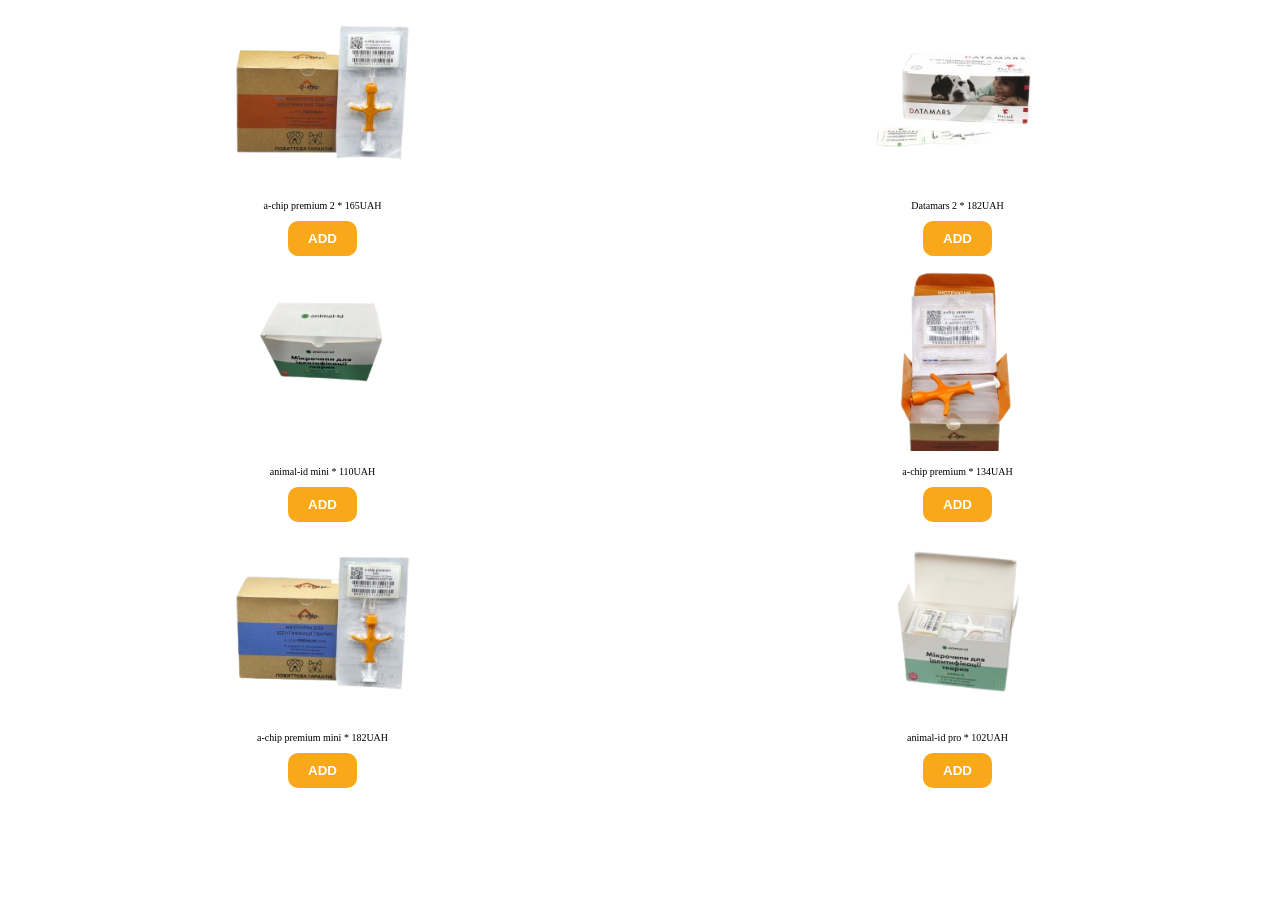
==== index.html @ 5cabbc8f "Returned value to default" ====
<!DOCTYPE html>
<html lang="en">
<head>
    <meta charset="UTF-8">
    <meta name="viewport" content="width=device-width, initial-scale=1.0, user-scalable=no">
    <link rel="stylesheet" href="style.css">
    <title>Chip</title>
</head>
<body>
    <div class="container">
        <div class="basket" id="basket">

            <nav class="basket-menu">
                <ul class="basket-left">
                  <li>Кошик</li>
                </ul>
                <ul class="basket-right">
                    <li id="edit-button"><button onclick="click_edit()">Змінити</button></li>
                </ul>
            </nav>

            <div class="choosed-items">
                <div class="order" id="order1">
                    <div class="order-left">
                        <img src="img/fire-emoji.png">
                        <div class="text">
                            <div class="order-name">
                                <label>a-chip premium 2</label>
                                <label class="order-count" id="order-count1"></label>
                            </div>
                            <div class="small-desc">
                                <label>Hi!</label>
                            </div>
                        </div>
                    </div>
                    <div class="order-right">
                        <label id="value1">165UAH</label>
                    </div>
                </div>
                <div class="order" id="order2">
                    <div class="order-left">
                        <img src="img/fire-emoji.png">
                        <div class="text">
                            <div class="order-name">
                                <label>Datamars 2</label>
                                <label class="order-count" id="order-count2"></label>
                            </div>
                            <div class="small-desc">
                                <label>Hi!</label>
                            </div>
                        </div>
                    </div>
                    <div class="order-right">
                        <label id="value2">182UAH</label>
                    </div>
                </div>
                <div class="order" id="order3">
                    <div class="order-left">
                        <img src="img/fire-emoji.png">
                        <div class="text">
                            <div class="order-name">
                                <label>animal-id mini</label>
                                <label class="order-count" id="order-count3"></label>
                            </div>
                            <div class="small-desc">
                                <label>Hi!</label>
                            </div>
                        </div>
                    </div>
                    <div class="order-right">
                        <label id="value3">110UAH</label>
                    </div>
                </div>
                <div class="order" id="order4">
                    <div class="order-left">
                        <img src="img/fire-emoji.png">
                        <div class="text">
                            <div class="order-name">
                                <label>a-chip premium</label>
                                <label class="order-count" id="order-count4"></label>
                            </div>
                            <div class="small-desc">
                                <label>Hi!</label>
                            </div>
                        </div>
                    </div>
                    <div class="order-right">
                        <label id="value4">134UAH</label>
                    </div>
                </div>
                <div class="order" id="order5">
                    <div class="order-left">
                        <img src="img/fire-emoji.png">
                        <div class="text">
                            <div class="order-name">
                                <label>a-chip premium mini</label>
                                <label class="order-count" id="order-count5"></label>
                            </div>
                            <div class="small-desc">
                                <label>Hi!</label>
                            </div>
                        </div>
                    </div>
                    <div class="order-right">
                        <label id="value5">182UAH</label>
                    </div>
                </div>
                <div class="order" id="order6">
                    <div class="order-left">
                        <img src="img/fire-emoji.png">
                        <div class="text">
                            <div class="order-name">
                                <label>animal-id pro</label>
                                <label class="order-count" id="order-count6"></label>
                            </div>
                            <div class="small-desc">
                                <label>Hi!</label>
                            </div>
                        </div>
                    </div>
                    <div class="order-right">
                        <label id="value6">102UAH</label>
                    </div>
                </div>
            </div>
            <div class="text-input">
                <textarea oninput="auto_grow(this)" placeholder="Коментар" id="commentary"></textarea>
            </div>
        </div>


        <div class="inner" id = "inner">
            <div class="item">
                <div class="absolute">
                    <div class="counter" id="counter1">0</div>
                </div>
<!--                <img src="anim/animate.gif" alt="achip_premium" class="img" id="video1" loading="lazy">-->
                <img src="img/achip_premium2.png" alt="achip_premium2" class="img" onclick="open_descr('img-descr1','prod_descr1')">
                <label>a-chip premium 2 * 165UAH</label>
                <button class="btn" id="btn1" onclick="change(this, 'anim/static', 6000)">Add</button>
                <div class="count" id="count1">
                    <button class="minus" id="minus1">-</button>
                    <button class="plus" id="plus1">+</button>
                </div>
            </div>
            <div class="item">
                <div class="absolute">
                    <div class="counter" id="counter2">0</div>
                </div>
                <img src="img/Datamars2.png" alt="datamars" class="img" onclick="open_descr('img-descr2','prod_descr2')">
                <label>Datamars 2 * 182UAH</label>
                <button class="btn" id="btn2">Add</button>
                <div class="count" id="count2">
                    <button class="minus" id="minus2">-</button>
                    <button class="plus" id="plus2">+</button>
                </div>
            </div>
            <div class="item">
                <div class="absolute">
                    <div class="counter" id="counter3">0</div>
                </div>
                <img src="img/id-mini.png" alt="animal-id_min" class="img" onclick="open_descr('img-descr3','prod_descr3')">
                <label>animal-id mini * 110UAH</label>
                <button class="btn" id="btn3">Add</button>
                <div class="count" id="count3">
                    <button class="minus" id="minus3">-</button>
                    <button class="plus" id="plus3">+</button>
                </div>
            </div>
            <div class="item">
                <div class="absolute">
                    <div class="counter" id="counter4">0</div>
                </div>
                <img src="img/chip_premium.png" alt="premium_cannula" class="img" onclick="open_descr('img-descr4','prod_descr4')">
                <label>a-chip premium * 134UAH</label>
                <button class="btn" id="btn4">Add</button>
                <div class="count" id="count4">
                    <button class="minus" id="minus4">-</button>
                    <button class="plus" id="plus4">+</button>
                </div>
            </div>
            <div class="item">
                <div class="absolute">
                    <div class="counter" id="counter5">0</div>
                </div>
                <img src="img/premium_mini.png" alt="achip_premium_mini" class="img" onclick="open_descr('img-descr5','prod_descr5')">
                <label>a-chip premium mini * 182UAH</label>
                <button class="btn" id="btn5">Add</button>
                <div class="count" id="count5">
                    <button class="minus" id="minus5">-</button>
                    <button class="plus" id="plus5">+</button>
                </div>
            </div>
            <div class="item">
                <div class="absolute">
                    <div class="counter" id="counter6">0</div>
                </div>
                <img src="img/id-pro.png" alt="achip_pro_one" class="img" onclick="open_descr('img-descr6','prod_descr6')">
                <label>animal-id pro * 102UAH</label>
                <button class="btn" id="btn6">Add</button>
                <div class="count" id="count6">
                    <button class="minus" id="minus6">-</button>
                    <button class="plus" id="plus6">+</button>
                </div>
            </div>
        </div>

            <div class="description" id="description">
                <div class="image-changing">
                    <img class="img-descr" id="img-descr1" src="img/descr_img/achip_premium/1.png" alt="image_descr">
                    <img class="img-descr" id="img-descr2" src="img/descr_img/datamars/1.png" alt="image_descr">
                    <img class="img-descr" id="img-descr3" src="img/descr_img/animal-id_mini/1.png" alt="image_descr">
                    <img class="img-descr" id="img-descr4" src="img/descr_img/achip_premium_cannula/1.png" alt="image_descr">
                    <img class="img-descr" id="img-descr5" src="img/descr_img/achip_premium_mini/1.png" alt="image_descr">
                    <img class="img-descr" id="img-descr6" src="img/descr_img/animal-id_pro/1.png" alt="image_descr">
                    <a class="left" id="previous"><img src="img/flaticon/previous_1.png" alt="previous"></a>
                    <a class="right" id="next"><img src="img/flaticon/next_1.png" alt="next"></a>
                </div>
                <div class="prod_descr" id="prod_descr1">
                    <p><strong>Виробник:</strong> a-chip</p>
                    <p><strong>Модель:</strong> a-chip PREMIUM</p>
                    <p><strong>В упаковці:</strong> 10 шт.</p>
                    <p>Мікрочіпи a-chip PREMIUM (точний розмір 2,12 х 12 мм) мають
                        найкраще співвідношення ціна / якість в своїй ніші на ринку України.
                        У даній продуктовій лінійці використовується дуже якісна голка, і транспондер
                        (чіп) німецького виробництва провідної світової компанії "AEG GmbH".</p>
                </div>
                <div class="prod_descr" id="prod_descr2">
                    <p><strong>Виробник:</strong> Datamars</p>
                    <p><strong>Модель:</strong> Мікрочіп Datamars</p>
                    <p><strong>В упаковці:</strong> 10 шт.</p>
                    <p>Мікрочіпи Datamars давно представлені на ринках Європи,
                        Америки, Азії. Ідеально підходять для ідентифікації всіх видів тварин.
                        Транспондер випускається з кодом (981) швейцарського виробника Datamars SA,
                        який повністю відповідає міжнародному стандарту ISO 11784 і сертифікований
                        міжнародною організацією ICAR з 01.11.1995 року (icar.org). Виробник гарантує
                        правильність і неповторність коду. Зчитується сканером стандарту ISO 11785 FDX-B
                        всіх виробників. </p>
                </div>
                <div class="prod_descr" id="prod_descr3">
                    <p><strong>Виробник:</strong> a-chip</p>
                    <p><strong>Модель:</strong> animal-id mini</p>
                    <p><strong>В упаковці:</strong> 10 шт.</p>
                    <p>Мікрочіп animal-id mini (1,4 х 8мм) на даний момент є одним з найпопулярніших продуктів на
                        ринку України у сфері ідентифікації тварин. Чудово підходить для чіпування всіх видів тварин.
                        Розроблений у відповідності з міжнародними стандартами ISO 11784/85. Унікальний 15-значний код,
                        який неможливо переписати, підробити або перепрограмувати. Легко зчитується сканерамистандарту
                        ISO 11784/85 FDX-B всіх виробників..</p>
                </div>
                <div class="prod_descr" id="prod_descr4">
                    <p><strong>Виробник:</strong> a-chip</p>
                    <p><strong>Модель:</strong> a-chip PREMIUM cannula</p>
                    <p><strong>В упаковці:</strong> 10 шт.</p>
                    <p>a-chip PREMIUM cannula відрізняється від a-chip PREMIUM нижчою ціною за рахунок використання
                        в даній продукції багаторазового ін'єктора, замість одноразових (індивідуальних).
                        Також кожна голка закрита маленьким пластиковим штовхачем (див. На фото 1),
                        завдяки чому ін'єктор не торкається самого чіпа і тому його не потрібно стерилізувати.
                        Враховуючи наявність додаткового штовхача в голці, важливою відмінністю даного продукту
                        є відповідно довжина самого поршня (ніжки) ін'єктора, яка тут коротше приблизно на 20 мм.
                        Тому використання даних чіпів дозволено виключно ін'єктором (шприцом), який йде разом з чіпами
                        в упаковці!</p>
                </div>
                <div class="prod_descr" id="prod_descr5">
                    <p><strong>Виробник:</strong> a-chip</p>
                    <p><strong>Модель:</strong> a-chip PREMIUM mini</p>
                    <p><strong>В упаковці:</strong> 10 шт.</p>
                    <p>Мікрочіпи a-chip PREMIUM mini передбачені для ідентифікації тварин дрібних порід.
                        У лінійці PREMIUM використовується дуже якісна голка, і транспондер (чіп) німецького
                        виробництва провідної світової компанії "AEG GmbH". Завдяки цьому: процедура чіпування цими
                        мікрочіпами буде зручною для ветеринара і менш болючою для тварин
                        ми даємо довічну гарантію на чіпи</p>
                </div>
                <div class="prod_descr" id="prod_descr6">
                    <p><strong>Виробник:</strong> a-chip</p>
                    <p><strong>Модель:</strong> animal-id pro з ін'єктором</p>
                    <p><strong>В упаковці:</strong> 10 шт.</p>
                    <p>Мікрочіп animal-id pro (2,12 х 12мм) на даний момент є одним з найпопулярніших продуктів на
                        ринку України у сфері ідентифікації тварин. Чудово підходить для чіпування всіх видів тварин.
                        Розроблений у відповідності з міжнародними стандартами ISO 11784/85. Унікальний 15-значний код,
                        який неможливо переписати, підробити або перепрограмувати. Легко зчитується сканерамистандарту
                        ISO 11784/85 FDX-B всіх виробників.</p>
                </div>
            </div>
    </div>

    <script src="https://telegram.org/js/telegram-web-app.js"></script>
    <script src="app.js"></script>

</body>
</html>
---- style.css ----
body {
    margin: 0;
    padding: 0;
    font-size: 18px;
    color: var(--tg-theme-text-color);
    background: var(--tg-theme-bg-color);
}

.container {
    max-width: 100%;
    padding-left:10px;
}

/*Всі товари*/
#inner {
    /*display: none;*/
    display: grid;
}
.inner {
    
    grid-template-columns: 1fr 1fr;
    grid-template-rows: auto;
}
.img {
    width: 185px;

}
.item {
    text-align: center;
    padding-bottom: 10px;
    padding-right: 10px;
}
.counter {
    position: relative;
    /*display: flex;*/
    display: none;
    justify-content: center;
    align-items: center;
    text-align: center;
    left: 140px;
    width: 40px;
    height: 40px;
    background: rgb(248, 168, 24);
    border-radius: 50px;
    color: #fff;
    text-transform: uppercase;
    font-weight: 700;
}
.btn {
    display: inline-block;
    padding: 10px 20px;
    border: none;
    background: rgb(248, 168, 24);
    border-radius: 10px;
    color: #fff;
    text-transform: uppercase;
    font-weight: 700;
    transition: background .2s linear;
}
.count {
    max-width: 100%;
    display: none;
    justify-content: center;
}
.plus {
    display: inline-block;
    border: none;
    background: rgb(248, 168, 24);
    padding: 10px 15px;
    border-radius: 10px;
    color: #fff;
    text-transform: uppercase;
    font-weight: 700;
}
.minus {
    display: inline-block;
    margin-right: 5px;
    border: none;
    background: rgb(255,0,0);
    padding: 10px 15px;
    border-radius: 10px;
    color: #fff;
    text-transform: uppercase;
    font-weight: 700;
}
.usercard {
    text-align: center;
}
.absolute {
    position: absolute;
}
.item label {
    display: block;
    font-size: 10px;
    font-family: Montserrat, serif;
    padding-top: 10px;
    padding-bottom: 10px;
}
/*Корзинка*/
.basket {
    width: 100%;
    height: 150px;
}
#basket{
    display: none;
}
.basket-menu{
    font-family: Arial;
    height: 35px;
    padding-top: 20px;
    padding-bottom: 20px;
}
.basket-left{
    font-weight: bold;
    padding-left: 50px;
}
.order-count{
    color: rgb(248, 168, 24);
}
.basket-right{
    float: right;
}
#edit-button button {
    background: none;
    border: none;
    font-weight: bold;
    color: #2cab37;
    float: right;
    padding-top: 0;
    padding-right: 20px;
    font-size: 18px;
}
ul {
    display: inline-block;
    list-style-type: none;
    margin: 0;
    padding: 0;
    overflow: hidden;
}
.order {
    display: none;
    height: 50px;
    font-family: Lucida Sans, serif;
    font-size: 14px;
    font-weight: bold;
    padding-bottom: 20px;
}
.order img{
    width: 50px;
    padding-right: 10px;
}
.order label{
    padding-top: 10px;
}
.order-left {
    padding-left: 15px;
    display: flex;
   float: left;
}
.order-right{
    padding-top: 10px;
    padding-right: 10px;
    float: right;
}
.text {
    padding-top: 10px;
}
.small-desc{
    font-weight: lighter;
}
.text-input {
    border-top: solid;
    border-bottom: solid;

}

.basket textarea{
    padding-top: 10px;
    position: relative;
    left: 5%;
    width: 90%;
    min-height: 30px;
    font-size: 18px;
    overflow: hidden;
    border: none;
    background-color: transparent;
    resize: none;
    outline: none;
    color: var(--tg-theme-text-color);
}

#description{
    display: none;
    /*display: grid;*/
    /*align-items: center;*/
    justify-content: center;
}

.image-changing {
    display: grid;
    align-items: center;
    justify-content: center;
}

.image-changing a {
    position: absolute;
    /*height: 20px;*/
    /*border: none;*/
}

#description img {
    margin-top: 30px;
    width: 250px;
}

#next{
    left: 80%;

}

#previous{
    left:10%;
}

#next > img, #previous > img{
    width: 40px;
}

#description p{
    margin: 0;
}

.prod_descr {
    display: none;
    margin-top: 20px;
}

.prod_descr p{
    margin-top: 10px;
}

.img-descr{
    display: none;
}
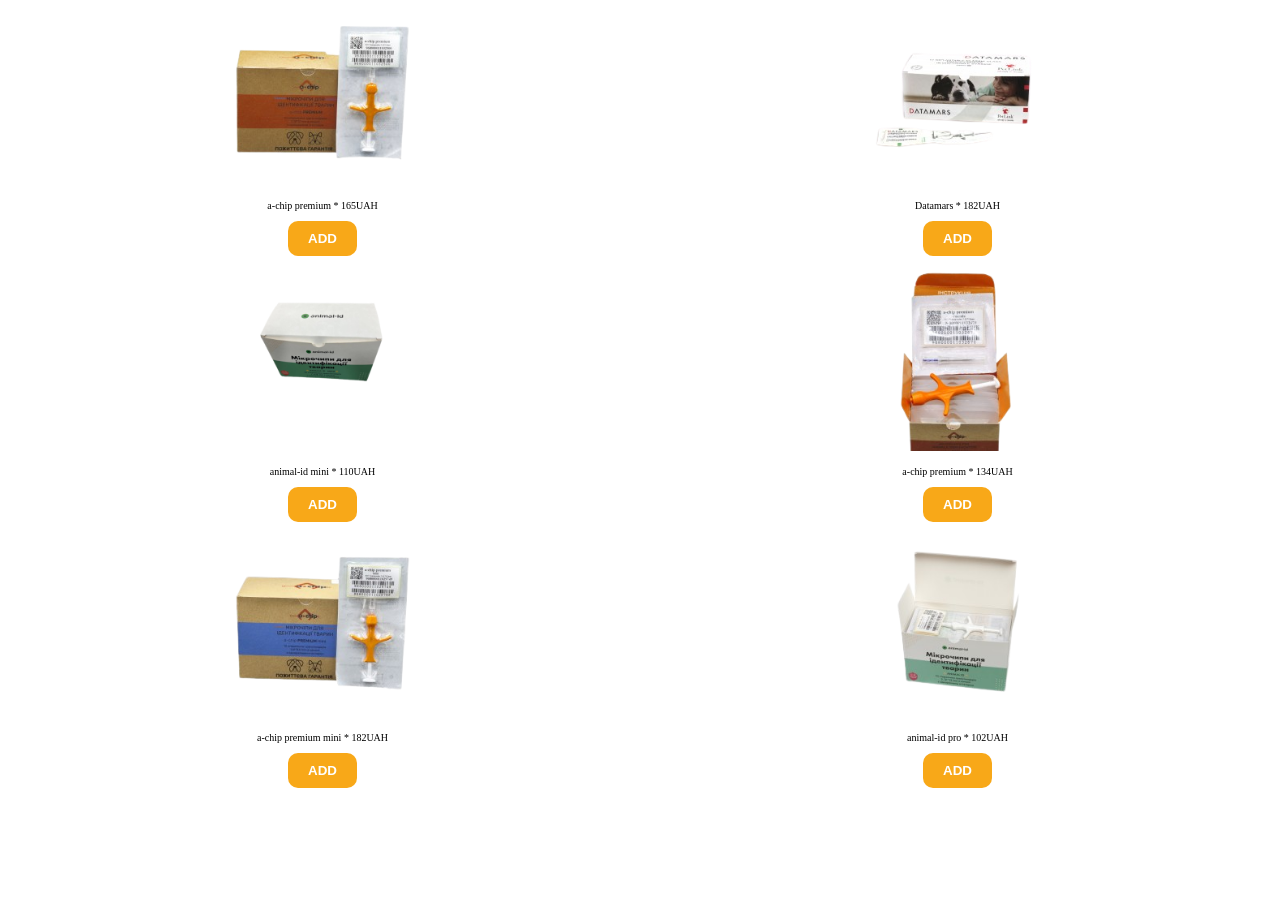
==== commit 9b8656ee: "Removed some unneded information" ====
--- a/index.html
+++ b/index.html
@@ -22,14 +22,14 @@
             <div class="choosed-items">
                 <div class="order" id="order1">
                     <div class="order-left">
-                        <img src="img/fire-emoji.png">
-                        <div class="text">
-                            <div class="order-name">
-                                <label>a-chip premium 2</label>
+<!--                        <img src="img/fire-emoji.png">-->
+                        <div class="text">
+                            <div class="order-name">
+                                <label>a-chip premium</label>
                                 <label class="order-count" id="order-count1"></label>
                             </div>
                             <div class="small-desc">
-                                <label>Hi!</label>
+<!--                                <label>Hi!</label>-->
                             </div>
                         </div>
                     </div>
@@ -39,14 +39,14 @@
                 </div>
                 <div class="order" id="order2">
                     <div class="order-left">
-                        <img src="img/fire-emoji.png">
-                        <div class="text">
-                            <div class="order-name">
-                                <label>Datamars 2</label>
+<!--                        <img src="img/fire-emoji.png">-->
+                        <div class="text">
+                            <div class="order-name">
+                                <label>Datamars</label>
                                 <label class="order-count" id="order-count2"></label>
                             </div>
                             <div class="small-desc">
-                                <label>Hi!</label>
+<!--                                <label>Hi!</label>-->
                             </div>
                         </div>
                     </div>
@@ -56,14 +56,14 @@
                 </div>
                 <div class="order" id="order3">
                     <div class="order-left">
-                        <img src="img/fire-emoji.png">
+<!--                        <img src="img/fire-emoji.png">-->
                         <div class="text">
                             <div class="order-name">
                                 <label>animal-id mini</label>
                                 <label class="order-count" id="order-count3"></label>
                             </div>
                             <div class="small-desc">
-                                <label>Hi!</label>
+<!--                                <label>Hi!</label>-->
                             </div>
                         </div>
                     </div>
@@ -73,14 +73,14 @@
                 </div>
                 <div class="order" id="order4">
                     <div class="order-left">
-                        <img src="img/fire-emoji.png">
+<!--                        <img src="img/fire-emoji.png">-->
                         <div class="text">
                             <div class="order-name">
                                 <label>a-chip premium</label>
                                 <label class="order-count" id="order-count4"></label>
                             </div>
                             <div class="small-desc">
-                                <label>Hi!</label>
+<!--                                <label>Hi!</label>-->
                             </div>
                         </div>
                     </div>
@@ -90,14 +90,14 @@
                 </div>
                 <div class="order" id="order5">
                     <div class="order-left">
-                        <img src="img/fire-emoji.png">
+<!--                        <img src="img/fire-emoji.png">-->
                         <div class="text">
                             <div class="order-name">
                                 <label>a-chip premium mini</label>
                                 <label class="order-count" id="order-count5"></label>
                             </div>
                             <div class="small-desc">
-                                <label>Hi!</label>
+<!--                                <label>Hi!</label>-->
                             </div>
                         </div>
                     </div>
@@ -107,14 +107,14 @@
                 </div>
                 <div class="order" id="order6">
                     <div class="order-left">
-                        <img src="img/fire-emoji.png">
+<!--                        <img src="img/fire-emoji.png">-->
                         <div class="text">
                             <div class="order-name">
                                 <label>animal-id pro</label>
                                 <label class="order-count" id="order-count6"></label>
                             </div>
                             <div class="small-desc">
-                                <label>Hi!</label>
+<!--                                <label>Hi!</label>-->
                             </div>
                         </div>
                     </div>
@@ -128,15 +128,14 @@
             </div>
         </div>
 
-
         <div class="inner" id = "inner">
             <div class="item">
                 <div class="absolute">
                     <div class="counter" id="counter1">0</div>
                 </div>
 <!--                <img src="anim/animate.gif" alt="achip_premium" class="img" id="video1" loading="lazy">-->
-                <img src="img/achip_premium2.png" alt="achip_premium2" class="img" onclick="open_descr('img-descr1','prod_descr1')">
-                <label>a-chip premium 2 * 165UAH</label>
+                <img src="img/achip_premium2.png" alt="achip_premium" class="img" onclick="open_descr('img-descr1','prod_descr1')">
+                <label>a-chip premium * 165UAH</label>
                 <button class="btn" id="btn1" onclick="change(this, 'anim/static', 6000)">Add</button>
                 <div class="count" id="count1">
                     <button class="minus" id="minus1">-</button>
@@ -148,7 +147,7 @@
                     <div class="counter" id="counter2">0</div>
                 </div>
                 <img src="img/Datamars2.png" alt="datamars" class="img" onclick="open_descr('img-descr2','prod_descr2')">
-                <label>Datamars 2 * 182UAH</label>
+                <label>Datamars * 182UAH</label>
                 <button class="btn" id="btn2">Add</button>
                 <div class="count" id="count2">
                     <button class="minus" id="minus2">-</button>
@@ -205,7 +204,7 @@
             </div>
         </div>
 
-            <div class="description" id="description">
+        <div class="description" id="description">
                 <div class="image-changing">
                     <img class="img-descr" id="img-descr1" src="img/descr_img/achip_premium/1.png" alt="image_descr">
                     <img class="img-descr" id="img-descr2" src="img/descr_img/datamars/1.png" alt="image_descr">
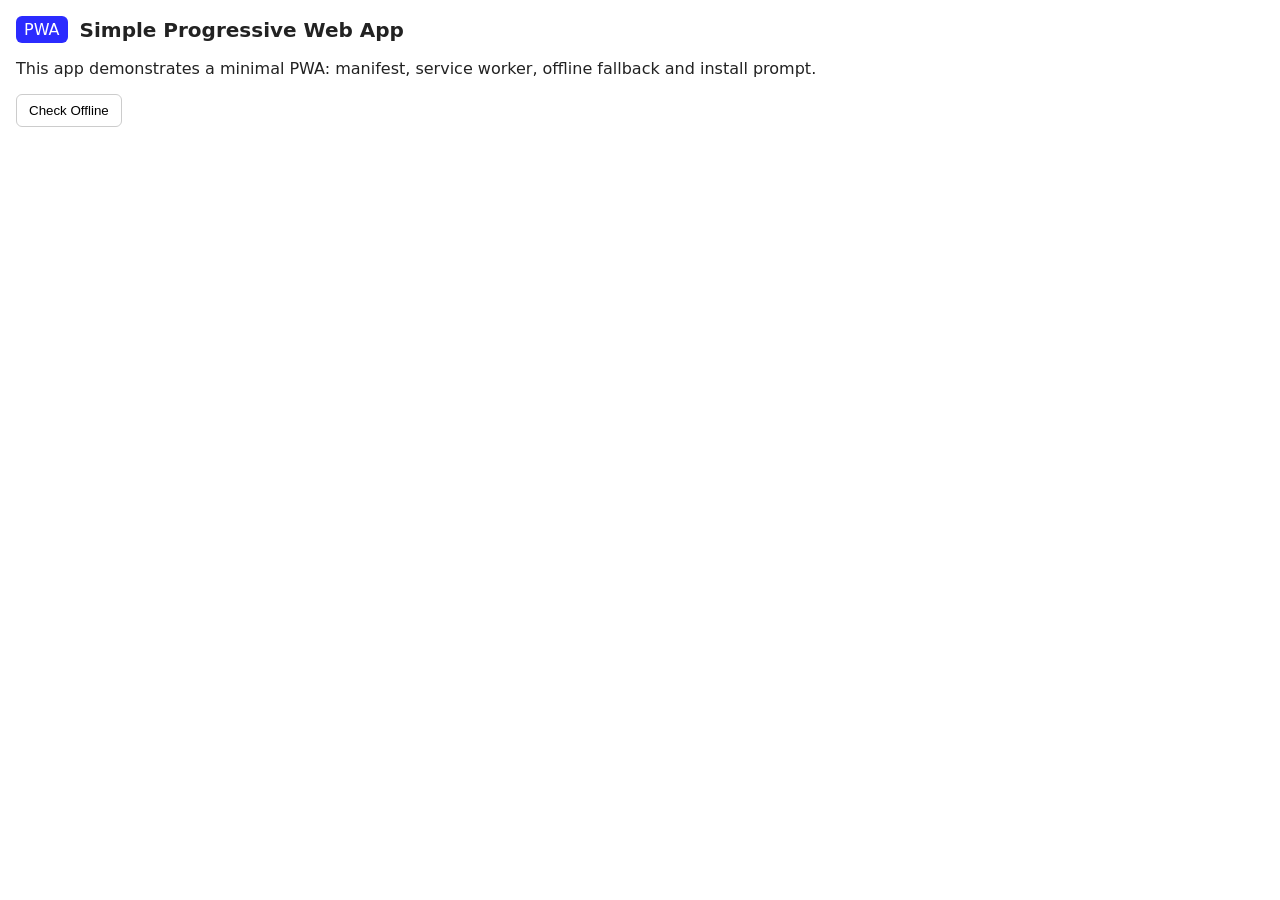
==== commit 15730e1f: "first commit" ====
--- a/index.html
+++ b/index.html
@@ -1,289 +1,70 @@
-<!DOCTYPE html>
+<!-- File: index.html -->
+<!doctype html>
 <html lang="en">
 <head>
-    <meta charset="UTF-8">
-    <meta name="viewport" content="width=device-width, initial-scale=1.0, user-scalable=no">
-    <link rel="stylesheet" href="style.css">
-    <title>Chip</title>
+    <meta charset="utf-8" />
+    <meta name="viewport" content="width=device-width,initial-scale=1" />
+    <title>Simple PWA</title>
+    <meta name="theme-color" content="#2b2bff" />
+    <link rel="manifest" href="/manifest.json" />
+    <style>
+        :root { --accent:#2b2bff; font-family: system-ui,Segoe UI,Roboto,Helvetica,Arial; }
+        body{ margin:0; padding:1rem; color:#222; }
+        header{ display:flex; align-items:center; gap:.75rem; }
+        .badge{ background:var(--accent); color:#fff; padding:.25rem .5rem; border-radius:.375rem; }
+        #offline { display:none; background:#ffdede; padding:.5rem; margin-top:1rem; border-radius:.375rem; }
+        button{ padding:.5rem .75rem; border:1px solid #ccc; border-radius:.375rem; background:#fff; cursor:pointer; }
+    </style>
 </head>
 <body>
-    <div class="container">
-        <div class="basket" id="basket">
+    <header>
+        <div class="badge">PWA</div>
+        <h1 style="margin:0;font-size:1.25rem;">Simple Progressive Web App</h1>
+    </header>
 
-            <nav class="basket-menu">
-                <ul class="basket-left">
-                  <li>Кошик</li>
-                </ul>
-                <ul class="basket-right">
-                    <li id="edit-button"><button onclick="click_edit()">Змінити</button></li>
-                </ul>
-            </nav>
+    <p>This app demonstrates a minimal PWA: manifest, service worker, offline fallback and install prompt.</p>
 
-            <div class="choosed-items">
-                <div class="order" id="order1">
-                    <div class="order-left">
-<!--                        <img src="img/fire-emoji.png">-->
-                        <div class="text">
-                            <div class="order-name">
-                                <label>a-chip premium</label>
-                                <label class="order-count" id="order-count1"></label>
-                            </div>
-                            <div class="small-desc">
-<!--                                <label>Hi!</label>-->
-                            </div>
-                        </div>
-                    </div>
-                    <div class="order-right">
-                        <label id="value1">165UAH</label>
-                    </div>
-                </div>
-                <div class="order" id="order2">
-                    <div class="order-left">
-<!--                        <img src="img/fire-emoji.png">-->
-                        <div class="text">
-                            <div class="order-name">
-                                <label>Datamars</label>
-                                <label class="order-count" id="order-count2"></label>
-                            </div>
-                            <div class="small-desc">
-<!--                                <label>Hi!</label>-->
-                            </div>
-                        </div>
-                    </div>
-                    <div class="order-right">
-                        <label id="value2">182UAH</label>
-                    </div>
-                </div>
-                <div class="order" id="order3">
-                    <div class="order-left">
-<!--                        <img src="img/fire-emoji.png">-->
-                        <div class="text">
-                            <div class="order-name">
-                                <label>animal-id mini</label>
-                                <label class="order-count" id="order-count3"></label>
-                            </div>
-                            <div class="small-desc">
-<!--                                <label>Hi!</label>-->
-                            </div>
-                        </div>
-                    </div>
-                    <div class="order-right">
-                        <label id="value3">110UAH</label>
-                    </div>
-                </div>
-                <div class="order" id="order4">
-                    <div class="order-left">
-<!--                        <img src="img/fire-emoji.png">-->
-                        <div class="text">
-                            <div class="order-name">
-                                <label>a-chip premium</label>
-                                <label class="order-count" id="order-count4"></label>
-                            </div>
-                            <div class="small-desc">
-<!--                                <label>Hi!</label>-->
-                            </div>
-                        </div>
-                    </div>
-                    <div class="order-right">
-                        <label id="value4">134UAH</label>
-                    </div>
-                </div>
-                <div class="order" id="order5">
-                    <div class="order-left">
-<!--                        <img src="img/fire-emoji.png">-->
-                        <div class="text">
-                            <div class="order-name">
-                                <label>a-chip premium mini</label>
-                                <label class="order-count" id="order-count5"></label>
-                            </div>
-                            <div class="small-desc">
-<!--                                <label>Hi!</label>-->
-                            </div>
-                        </div>
-                    </div>
-                    <div class="order-right">
-                        <label id="value5">182UAH</label>
-                    </div>
-                </div>
-                <div class="order" id="order6">
-                    <div class="order-left">
-<!--                        <img src="img/fire-emoji.png">-->
-                        <div class="text">
-                            <div class="order-name">
-                                <label>animal-id pro</label>
-                                <label class="order-count" id="order-count6"></label>
-                            </div>
-                            <div class="small-desc">
-<!--                                <label>Hi!</label>-->
-                            </div>
-                        </div>
-                    </div>
-                    <div class="order-right">
-                        <label id="value6">102UAH</label>
-                    </div>
-                </div>
-            </div>
-            <div class="text-input">
-                <textarea oninput="auto_grow(this)" placeholder="Коментар" id="commentary"></textarea>
-            </div>
-        </div>
-
-        <div class="inner" id = "inner">
-            <div class="item">
-                <div class="absolute">
-                    <div class="counter" id="counter1">0</div>
-                </div>
-<!--                <img src="anim/animate.gif" alt="achip_premium" class="img" id="video1" loading="lazy">-->
-                <img src="img/achip_premium2.png" alt="achip_premium" class="img" onclick="open_descr('img-descr1','prod_descr1')">
-                <label>a-chip premium * 165UAH</label>
-                <button class="btn" id="btn1" onclick="change(this, 'anim/static', 6000)">Add</button>
-                <div class="count" id="count1">
-                    <button class="minus" id="minus1">-</button>
-                    <button class="plus" id="plus1">+</button>
-                </div>
-            </div>
-            <div class="item">
-                <div class="absolute">
-                    <div class="counter" id="counter2">0</div>
-                </div>
-                <img src="img/Datamars2.png" alt="datamars" class="img" onclick="open_descr('img-descr2','prod_descr2')">
-                <label>Datamars * 182UAH</label>
-                <button class="btn" id="btn2">Add</button>
-                <div class="count" id="count2">
-                    <button class="minus" id="minus2">-</button>
-                    <button class="plus" id="plus2">+</button>
-                </div>
-            </div>
-            <div class="item">
-                <div class="absolute">
-                    <div class="counter" id="counter3">0</div>
-                </div>
-                <img src="img/id-mini.png" alt="animal-id_min" class="img" onclick="open_descr('img-descr3','prod_descr3')">
-                <label>animal-id mini * 110UAH</label>
-                <button class="btn" id="btn3">Add</button>
-                <div class="count" id="count3">
-                    <button class="minus" id="minus3">-</button>
-                    <button class="plus" id="plus3">+</button>
-                </div>
-            </div>
-            <div class="item">
-                <div class="absolute">
-                    <div class="counter" id="counter4">0</div>
-                </div>
-                <img src="img/chip_premium.png" alt="premium_cannula" class="img" onclick="open_descr('img-descr4','prod_descr4')">
-                <label>a-chip premium * 134UAH</label>
-                <button class="btn" id="btn4">Add</button>
-                <div class="count" id="count4">
-                    <button class="minus" id="minus4">-</button>
-                    <button class="plus" id="plus4">+</button>
-                </div>
-            </div>
-            <div class="item">
-                <div class="absolute">
-                    <div class="counter" id="counter5">0</div>
-                </div>
-                <img src="img/premium_mini.png" alt="achip_premium_mini" class="img" onclick="open_descr('img-descr5','prod_descr5')">
-                <label>a-chip premium mini * 182UAH</label>
-                <button class="btn" id="btn5">Add</button>
-                <div class="count" id="count5">
-                    <button class="minus" id="minus5">-</button>
-                    <button class="plus" id="plus5">+</button>
-                </div>
-            </div>
-            <div class="item">
-                <div class="absolute">
-                    <div class="counter" id="counter6">0</div>
-                </div>
-                <img src="img/id-pro.png" alt="achip_pro_one" class="img" onclick="open_descr('img-descr6','prod_descr6')">
-                <label>animal-id pro * 102UAH</label>
-                <button class="btn" id="btn6">Add</button>
-                <div class="count" id="count6">
-                    <button class="minus" id="minus6">-</button>
-                    <button class="plus" id="plus6">+</button>
-                </div>
-            </div>
-        </div>
-
-        <div class="description" id="description">
-                <div class="image-changing">
-                    <img class="img-descr" id="img-descr1" src="img/descr_img/achip_premium/1.png" alt="image_descr">
-                    <img class="img-descr" id="img-descr2" src="img/descr_img/datamars/1.png" alt="image_descr">
-                    <img class="img-descr" id="img-descr3" src="img/descr_img/animal-id_mini/1.png" alt="image_descr">
-                    <img class="img-descr" id="img-descr4" src="img/descr_img/achip_premium_cannula/1.png" alt="image_descr">
-                    <img class="img-descr" id="img-descr5" src="img/descr_img/achip_premium_mini/1.png" alt="image_descr">
-                    <img class="img-descr" id="img-descr6" src="img/descr_img/animal-id_pro/1.png" alt="image_descr">
-                    <a class="left" id="previous"><img src="img/flaticon/previous_1.png" alt="previous"></a>
-                    <a class="right" id="next"><img src="img/flaticon/next_1.png" alt="next"></a>
-                </div>
-                <div class="prod_descr" id="prod_descr1">
-                    <p><strong>Виробник:</strong> a-chip</p>
-                    <p><strong>Модель:</strong> a-chip PREMIUM</p>
-                    <p><strong>В упаковці:</strong> 10 шт.</p>
-                    <p>Мікрочіпи a-chip PREMIUM (точний розмір 2,12 х 12 мм) мають
-                        найкраще співвідношення ціна / якість в своїй ніші на ринку України.
-                        У даній продуктовій лінійці використовується дуже якісна голка, і транспондер
-                        (чіп) німецького виробництва провідної світової компанії "AEG GmbH".</p>
-                </div>
-                <div class="prod_descr" id="prod_descr2">
-                    <p><strong>Виробник:</strong> Datamars</p>
-                    <p><strong>Модель:</strong> Мікрочіп Datamars</p>
-                    <p><strong>В упаковці:</strong> 10 шт.</p>
-                    <p>Мікрочіпи Datamars давно представлені на ринках Європи,
-                        Америки, Азії. Ідеально підходять для ідентифікації всіх видів тварин.
-                        Транспондер випускається з кодом (981) швейцарського виробника Datamars SA,
-                        який повністю відповідає міжнародному стандарту ISO 11784 і сертифікований
-                        міжнародною організацією ICAR з 01.11.1995 року (icar.org). Виробник гарантує
-                        правильність і неповторність коду. Зчитується сканером стандарту ISO 11785 FDX-B
-                        всіх виробників. </p>
-                </div>
-                <div class="prod_descr" id="prod_descr3">
-                    <p><strong>Виробник:</strong> a-chip</p>
-                    <p><strong>Модель:</strong> animal-id mini</p>
-                    <p><strong>В упаковці:</strong> 10 шт.</p>
-                    <p>Мікрочіп animal-id mini (1,4 х 8мм) на даний момент є одним з найпопулярніших продуктів на
-                        ринку України у сфері ідентифікації тварин. Чудово підходить для чіпування всіх видів тварин.
-                        Розроблений у відповідності з міжнародними стандартами ISO 11784/85. Унікальний 15-значний код,
-                        який неможливо переписати, підробити або перепрограмувати. Легко зчитується сканерамистандарту
-                        ISO 11784/85 FDX-B всіх виробників..</p>
-                </div>
-                <div class="prod_descr" id="prod_descr4">
-                    <p><strong>Виробник:</strong> a-chip</p>
-                    <p><strong>Модель:</strong> a-chip PREMIUM cannula</p>
-                    <p><strong>В упаковці:</strong> 10 шт.</p>
-                    <p>a-chip PREMIUM cannula відрізняється від a-chip PREMIUM нижчою ціною за рахунок використання
-                        в даній продукції багаторазового ін'єктора, замість одноразових (індивідуальних).
-                        Також кожна голка закрита маленьким пластиковим штовхачем (див. На фото 1),
-                        завдяки чому ін'єктор не торкається самого чіпа і тому його не потрібно стерилізувати.
-                        Враховуючи наявність додаткового штовхача в голці, важливою відмінністю даного продукту
-                        є відповідно довжина самого поршня (ніжки) ін'єктора, яка тут коротше приблизно на 20 мм.
-                        Тому використання даних чіпів дозволено виключно ін'єктором (шприцом), який йде разом з чіпами
-                        в упаковці!</p>
-                </div>
-                <div class="prod_descr" id="prod_descr5">
-                    <p><strong>Виробник:</strong> a-chip</p>
-                    <p><strong>Модель:</strong> a-chip PREMIUM mini</p>
-                    <p><strong>В упаковці:</strong> 10 шт.</p>
-                    <p>Мікрочіпи a-chip PREMIUM mini передбачені для ідентифікації тварин дрібних порід.
-                        У лінійці PREMIUM використовується дуже якісна голка, і транспондер (чіп) німецького
-                        виробництва провідної світової компанії "AEG GmbH". Завдяки цьому: процедура чіпування цими
-                        мікрочіпами буде зручною для ветеринара і менш болючою для тварин
-                        ми даємо довічну гарантію на чіпи</p>
-                </div>
-                <div class="prod_descr" id="prod_descr6">
-                    <p><strong>Виробник:</strong> a-chip</p>
-                    <p><strong>Модель:</strong> animal-id pro з ін'єктором</p>
-                    <p><strong>В упаковці:</strong> 10 шт.</p>
-                    <p>Мікрочіп animal-id pro (2,12 х 12мм) на даний момент є одним з найпопулярніших продуктів на
-                        ринку України у сфері ідентифікації тварин. Чудово підходить для чіпування всіх видів тварин.
-                        Розроблений у відповідності з міжнародними стандартами ISO 11784/85. Унікальний 15-значний код,
-                        який неможливо переписати, підробити або перепрограмувати. Легко зчитується сканерамистандарту
-                        ISO 11784/85 FDX-B всіх виробників.</p>
-                </div>
-            </div>
+    <div>
+        <button id="installBtn" style="display:none">Install App</button>
+        <button id="checkOffline">Check Offline</button>
     </div>
 
-    <script src="https://telegram.org/js/telegram-web-app.js"></script>
-    <script src="app.js"></script>
+    <div id="offline">You are offline — showing cached content.</div>
 
+    <script>
+        // Register service worker
+        if ('serviceWorker' in navigator) {
+            navigator.serviceWorker.register('/sw.js').then(reg=>{
+                console.log('SW registered:', reg.scope);
+            }).catch(err=>{
+                console.warn('SW registration failed:', err);
+            });
+        }
+
+        // Offline indicator
+        const offlineEl = document.getElementById('offline');
+        function updateOnlineStatus(){ offlineEl.style.display = navigator.onLine ? 'none' : 'block'; }
+        window.addEventListener('online', updateOnlineStatus);
+        window.addEventListener('offline', updateOnlineStatus);
+        document.getElementById('checkOffline').addEventListener('click', updateOnlineStatus);
+        updateOnlineStatus();
+
+        // Install prompt
+        let deferredPrompt;
+        const installBtn = document.getElementById('installBtn');
+        window.addEventListener('beforeinstallprompt', (e) => {
+            e.preventDefault();
+            deferredPrompt = e;
+            installBtn.style.display = 'inline-block';
+        });
+        installBtn.addEventListener('click', async () => {
+            if (!deferredPrompt) return;
+            deferredPrompt.prompt();
+            const choice = await deferredPrompt.userChoice;
+            console.log('Install choice:', choice.outcome);
+            deferredPrompt = null;
+            installBtn.style.display = 'none';
+        });
+    </script>
 </body>
-</html>
+</html>
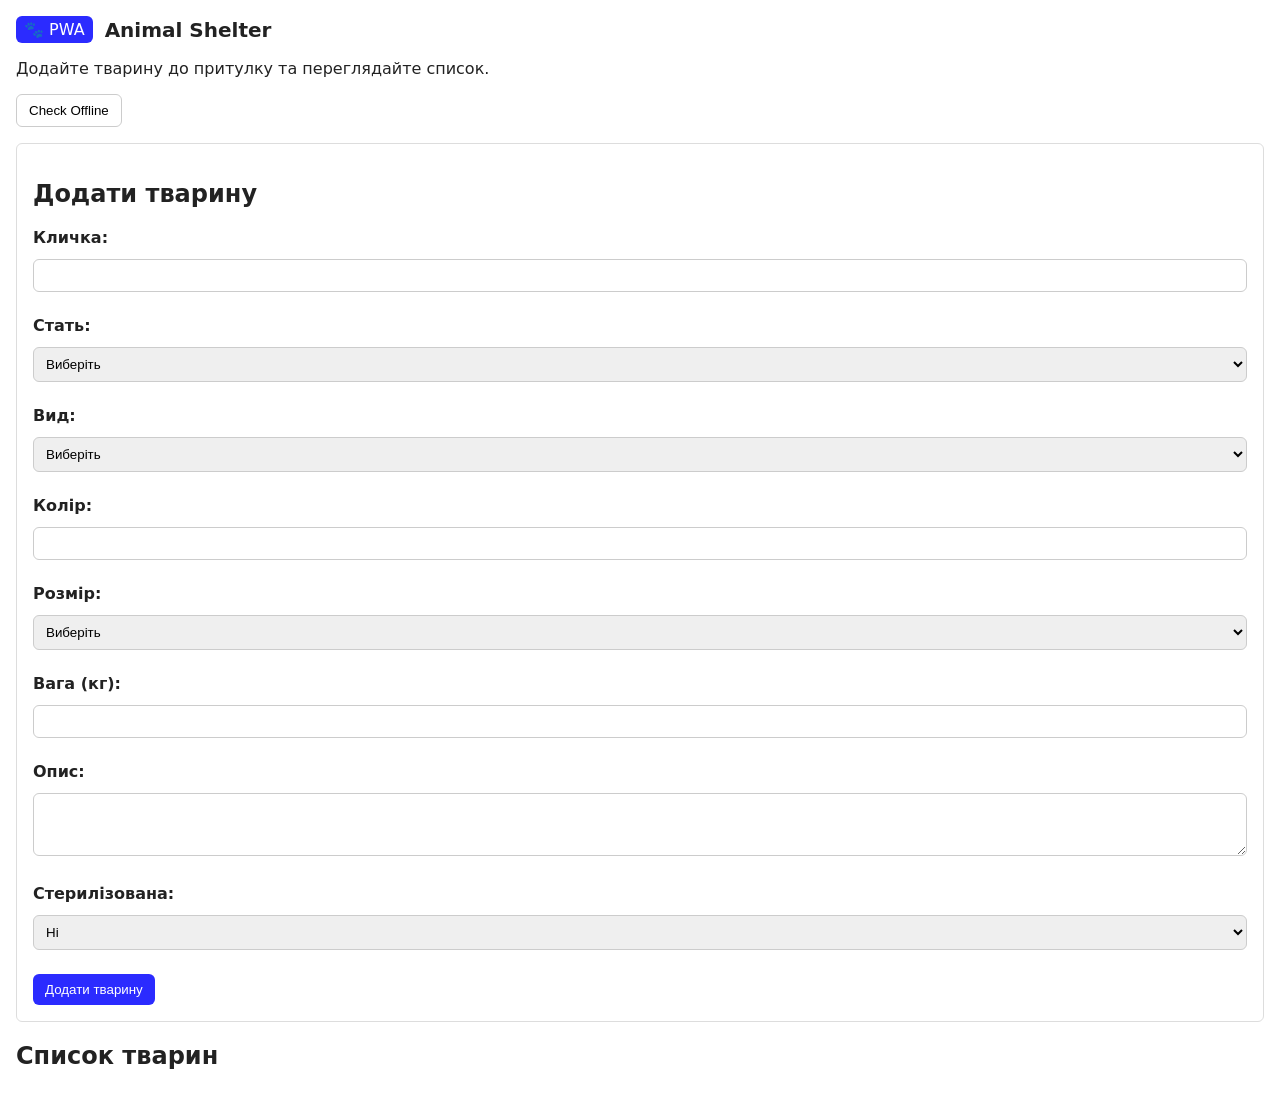
==== commit b5f4a5e3: "third commit" ====
--- a/index.html
+++ b/index.html
@@ -1,4 +1,3 @@
-<!-- File: index.html -->
 <!doctype html>
 <html lang="en">
 <head>
@@ -7,6 +6,12 @@
     <title>Simple PWA</title>
     <meta name="theme-color" content="#2b2bff" />
     <link rel="manifest" href="/manifest.json" />
+    
+    <!-- Apple специфічні теги -->
+    <meta name="apple-mobile-web-app-capable" content="yes" />
+    <meta name="apple-mobile-web-app-status-bar-style" content="black-translucent" />
+    <meta name="apple-mobile-web-app-title" content="Simple PWA" />
+    <link rel="apple-touch-icon" href="/icons/icon-128.png" />
     <style>
         :root { --accent:#2b2bff; font-family: system-ui,Segoe UI,Roboto,Helvetica,Arial; }
         body{ margin:0; padding:1rem; color:#222; }
@@ -14,15 +19,23 @@
         .badge{ background:var(--accent); color:#fff; padding:.25rem .5rem; border-radius:.375rem; }
         #offline { display:none; background:#ffdede; padding:.5rem; margin-top:1rem; border-radius:.375rem; }
         button{ padding:.5rem .75rem; border:1px solid #ccc; border-radius:.375rem; background:#fff; cursor:pointer; }
+        input, select, textarea { padding:.5rem; margin:.5rem 0; width:100%; box-sizing:border-box; border:1px solid #ccc; border-radius:.375rem; }
+        .form-group { margin:1rem 0; }
+        label { display:block; font-weight:bold; margin-bottom:.25rem; }
+        .animal-item { background:#f5f5f5; padding:1rem; margin:1rem 0; border-radius:.375rem; border-left:4px solid var(--accent); }
+        .animal-item h3 { margin:.5rem 0; color:var(--accent); }
+        .animal-item p { margin:.25rem 0; font-size:.9rem; }
+        .success { background:#d4edda; color:#155724; padding:.75rem; margin:1rem 0; border-radius:.375rem; }
+        .error { background:#f8d7da; color:#721c24; padding:.75rem; margin:1rem 0; border-radius:.375rem; }
     </style>
 </head>
 <body>
     <header>
-        <div class="badge">PWA</div>
-        <h1 style="margin:0;font-size:1.25rem;">Simple Progressive Web App</h1>
+        <div class="badge">🐾 PWA</div>
+        <h1 style="margin:0;font-size:1.25rem;">Animal Shelter</h1>
     </header>
 
-    <p>This app demonstrates a minimal PWA: manifest, service worker, offline fallback and install prompt.</p>
+    <p>Додайте тварину до притулку та переглядайте список.</p>
 
     <div>
         <button id="installBtn" style="display:none">Install App</button>
@@ -31,7 +44,82 @@
 
     <div id="offline">You are offline — showing cached content.</div>
 
+    <!-- Add Animal Form -->
+    <div style="background:#fff; padding:1rem; border:1px solid #ddd; border-radius:.375rem; margin:1rem 0;">
+        <h2>Додати тварину</h2>
+        <form id="animalForm">
+            <div class="form-group">
+                <label>Кличка:</label>
+                <input type="text" id="nickname" required />
+            </div>
+
+            <div class="form-group">
+                <label>Стать:</label>
+                <select id="sex" required>
+                    <option value="">Виберіть</option>
+                    <option value="0">Самка</option>
+                    <option value="1">Самець</option>
+                    <option value="2">Невідомо</option>
+                </select>
+            </div>
+
+            <div class="form-group">
+                <label>Вид:</label>
+                <select id="species" required>
+                    <option value="">Виберіть</option>
+                    <option value="1">Кіт</option>
+                    <option value="3">Собака</option>
+                </select>
+            </div>
+
+            <div class="form-group">
+                <label>Колір:</label>
+                <input type="text" id="color" />
+            </div>
+
+            <div class="form-group">
+                <label>Розмір:</label>
+                <select id="animal_size">
+                    <option value="">Виберіть</option>
+                    <option value="1">Маленька</option>
+                    <option value="2">Середня</option>
+                    <option value="3">Велика</option>
+                </select>
+            </div>
+
+            <div class="form-group">
+                <label>Вага (кг):</label>
+                <input type="number" id="_weight" />
+            </div>
+
+            <div class="form-group">
+                <label>Опис:</label>
+                <textarea id="_short_description" rows="3"></textarea>
+            </div>
+
+            <div class="form-group">
+                <label>Стерилізована:</label>
+                <select id="sterilization">
+                    <option value="false">Ні</option>
+                    <option value="true">Так</option>
+                </select>
+            </div>
+
+            <button type="submit" style="background:var(--accent); color:#fff; border:none; cursor:pointer;">Додати тварину</button>
+        </form>
+        <div id="message"></div>
+    </div>
+
+    <!-- Animals List -->
+    <div>
+        <h2>Список тварин</h2>
+        <div id="animalsList"></div>
+    </div>
+
     <script>
+        const API_URL = 'http://api.animal-id.info/homeless_v1/animal';
+        const TOKEN = 'Bearer okRpmDg2wJeyLPbD14tDcbrgeYOX8ltv';
+
         // Register service worker
         if ('serviceWorker' in navigator) {
             navigator.serviceWorker.register('/sw.js').then(reg=>{
@@ -50,21 +138,116 @@
         updateOnlineStatus();
 
         // Install prompt
+        const isIphone = /iPhone|iPad|iPod/.test(navigator.userAgent);
         let deferredPrompt;
         const installBtn = document.getElementById('installBtn');
-        window.addEventListener('beforeinstallprompt', (e) => {
+        
+        if (isIphone) {
+            installBtn.textContent = '📱 Add to Home Screen';
+            installBtn.style.display = 'inline-block';
+            installBtn.addEventListener('click', () => {
+                alert('Натисніть Share (внизу) → Add to Home Screen');
+            });
+        } else {
+            window.addEventListener('beforeinstallprompt', (e) => {
+                e.preventDefault();
+                deferredPrompt = e;
+                installBtn.style.display = 'inline-block';
+            });
+            installBtn.addEventListener('click', async () => {
+                if (!deferredPrompt) return;
+                deferredPrompt.prompt();
+                const choice = await deferredPrompt.userChoice;
+                console.log('Install choice:', choice.outcome);
+                deferredPrompt = null;
+                installBtn.style.display = 'none';
+            });
+        }
+
+        // Add Animal Form Handler
+        const form = document.getElementById('animalForm');
+        const messageDiv = document.getElementById('message');
+        const animalsList = document.getElementById('animalsList');
+        let animals = JSON.parse(localStorage.getItem('animals')) || [];
+
+        // Display animals from localStorage
+        function displayAnimals() {
+            animalsList.innerHTML = animals.map((animal, idx) => `
+                <div class="animal-item">
+                    <h3>${animal.nickname} ${animal.species === 1 ? '🐱' : '🐶'}</h3>
+                    <p><strong>Вид:</strong> ${animal.species === 1 ? 'Кіт' : 'Собака'}</p>
+                    <p><strong>Колір:</strong> ${animal.color || '-'}</p>
+                    <p><strong>Вага:</strong> ${animal._weight || '-'} кг</p>
+                    <p><strong>Стерилізована:</strong> ${animal.sterilization ? 'Так' : 'Ні'}</p>
+                    <p><strong>Опис:</strong> ${animal._short_description || '-'}</p>
+                    <button onclick="deleteAnimal(${idx})" style="background:#dc3545; color:#fff; border:none; margin-top:.5rem;">Видалити</button>
+                </div>
+            `).join('');
+        }
+
+        function deleteAnimal(idx) {
+            animals.splice(idx, 1);
+            localStorage.setItem('animals', JSON.stringify(animals));
+            displayAnimals();
+        }
+
+        form.addEventListener('submit', async (e) => {
             e.preventDefault();
-            deferredPrompt = e;
-            installBtn.style.display = 'inline-block';
+            messageDiv.innerHTML = '';
+
+            const animalData = {
+                breed: '',
+                sex: parseInt(document.getElementById('sex').value),
+                nickname: document.getElementById('nickname').value,
+                species: parseInt(document.getElementById('species').value),
+                sterilization: document.getElementById('sterilization').value === 'true',
+                color: document.getElementById('color').value,
+                animal_size: parseInt(document.getElementById('animal_size').value) || 1,
+                birth_date: Math.floor(Date.now() / 1000),
+                _long: 0,
+                _lat: 0,
+                _weight: parseInt(document.getElementById('_weight').value) || 0,
+                _lame: false,
+                _skin_problem: false,
+                _baby: false,
+                _preg_lact: false,
+                _owner: 1,
+                _short_description: document.getElementById('_short_description').value,
+                created_at: Math.floor(Date.now() / 1000),
+                photo: null
+            };
+
+            try {
+                const response = await fetch(API_URL, {
+                    method: 'POST',
+                    headers: {
+                        'Content-Type': 'application/json',
+                        'Authorization': TOKEN
+                    },
+                    body: JSON.stringify(animalData)
+                });
+
+                if (response.ok) {
+                    const result = await response.json();
+                    messageDiv.innerHTML = '<div class="success">✅ Тварину успішно додано!</div>';
+                    animals.push(animalData);
+                    localStorage.setItem('animals', JSON.stringify(animals));
+                    form.reset();
+                    displayAnimals();
+                    setTimeout(() => messageDiv.innerHTML = '', 3000);
+                } else {
+                    messageDiv.innerHTML = '<div class="error">❌ Помилка при додаванні тварини</div>';
+                }
+            } catch (error) {
+                console.error('Error:', error);
+                messageDiv.innerHTML = '<div class="error">❌ Помилка мережі. Збережено локально.</div>';
+                animals.push(animalData);
+                localStorage.setItem('animals', JSON.stringify(animals));
+                displayAnimals();
+            }
         });
-        installBtn.addEventListener('click', async () => {
-            if (!deferredPrompt) return;
-            deferredPrompt.prompt();
-            const choice = await deferredPrompt.userChoice;
-            console.log('Install choice:', choice.outcome);
-            deferredPrompt = null;
-            installBtn.style.display = 'none';
-        });
+
+        displayAnimals();
     </script>
 </body>
 </html>
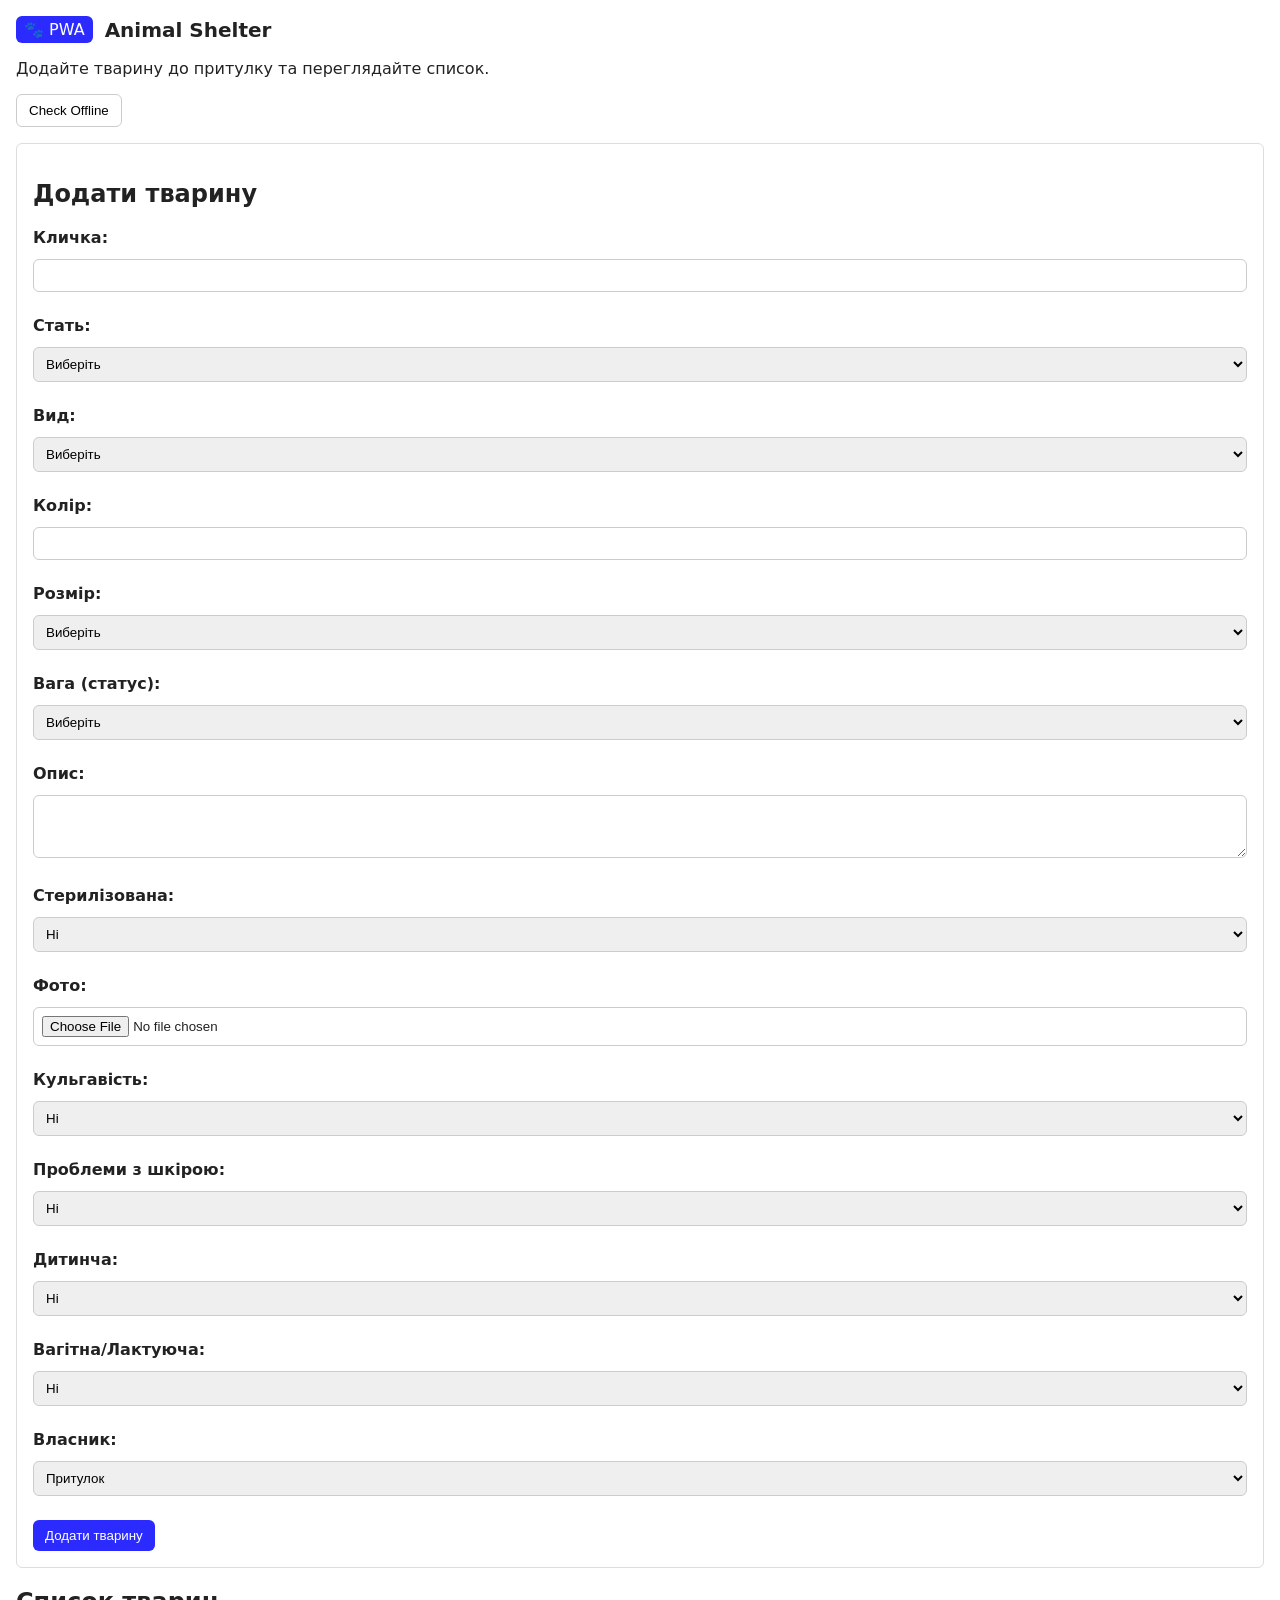
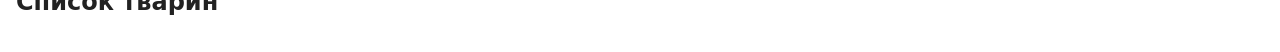
==== commit 162336f7: "fourth commit" ====
--- a/index.html
+++ b/index.html
@@ -88,8 +88,15 @@
             </div>
 
             <div class="form-group">
-                <label>Вага (кг):</label>
-                <input type="number" id="_weight" />
+                <label>Вага (статус):</label>
+                <select id="_weight" required>
+                    <option value="">Виберіть</option>
+                    <option value="1">Виснажена</option>
+                    <option value="2">Худа</option>
+                    <option value="3">Нормальна</option>
+                    <option value="4">Товста</option>
+                    <option value="5">Ожиріння</option>
+                </select>
             </div>
 
             <div class="form-group">
@@ -102,6 +109,51 @@
                 <select id="sterilization">
                     <option value="false">Ні</option>
                     <option value="true">Так</option>
+                </select>
+            </div>
+
+            <div class="form-group">
+                <label>Фото:</label>
+                <input type="file" id="photo" accept="image/*" />
+            </div>
+
+            <div class="form-group">
+                <label>Кульгавість:</label>
+                <select id="_lame">
+                    <option value="0">Ні</option>
+                    <option value="1">Так</option>
+                </select>
+            </div>
+
+            <div class="form-group">
+                <label>Проблеми з шкірою:</label>
+                <select id="_skin_problem">
+                    <option value="0">Ні</option>
+                    <option value="1">Так</option>
+                </select>
+            </div>
+
+            <div class="form-group">
+                <label>Дитинча:</label>
+                <select id="_baby">
+                    <option value="0">Ні</option>
+                    <option value="1">Так</option>
+                </select>
+            </div>
+
+            <div class="form-group">
+                <label>Вагітна/Лактуюча:</label>
+                <select id="_preg_lact">
+                    <option value="0">Ні</option>
+                    <option value="1">Так</option>
+                </select>
+            </div>
+
+            <div class="form-group">
+                <label>Власник:</label>
+                <select id="_owner">
+                    <option value="1">Притулок</option>
+                    <option value="">Без власника</option>
                 </select>
             </div>
 
@@ -175,12 +227,15 @@
             animalsList.innerHTML = animals.map((animal, idx) => `
                 <div class="animal-item">
                     <h3>${animal.nickname} ${animal.species === 1 ? '🐱' : '🐶'}</h3>
+                    <p><strong>Порода:</strong> ${animal.breed || '-'}</p>
                     <p><strong>Вид:</strong> ${animal.species === 1 ? 'Кіт' : 'Собака'}</p>
+                    <p><strong>Стать:</strong> ${['Самка', 'Самець', 'Невідомо'][animal.sex] || '-'}</p>
                     <p><strong>Колір:</strong> ${animal.color || '-'}</p>
-                    <p><strong>Вага:</strong> ${animal._weight || '-'} кг</p>
+                    <p><strong>Статус ваги:</strong> ${['', 'Виснажена', 'Худа', 'Нормальна', 'Товста', 'Ожиріння'][animal._weight] || '-'}</p>
                     <p><strong>Стерилізована:</strong> ${animal.sterilization ? 'Так' : 'Ні'}</p>
                     <p><strong>Опис:</strong> ${animal._short_description || '-'}</p>
-                    <button onclick="deleteAnimal(${idx})" style="background:#dc3545; color:#fff; border:none; margin-top:.5rem;">Видалити</button>
+                    ${animal.photoUrl ? `<img src="${animal.photoUrl}" style="max-width:100%; border-radius:.375rem; margin-top:.5rem;" />` : ''}
+                    <button onclick="deleteAnimal(${idx})" style="background:#dc3545; color:#fff; border:none; margin-top:.5rem; padding:.5rem .75rem; border-radius:.375rem; cursor:pointer;">Видалити</button>
                 </div>
             `).join('');
         }
@@ -193,55 +248,78 @@
 
         form.addEventListener('submit', async (e) => {
             e.preventDefault();
-            messageDiv.innerHTML = '';
-
-            const animalData = {
-                breed: '',
-                sex: parseInt(document.getElementById('sex').value),
-                nickname: document.getElementById('nickname').value,
-                species: parseInt(document.getElementById('species').value),
-                sterilization: document.getElementById('sterilization').value === 'true',
-                color: document.getElementById('color').value,
-                animal_size: parseInt(document.getElementById('animal_size').value) || 1,
-                birth_date: Math.floor(Date.now() / 1000),
-                _long: 0,
-                _lat: 0,
-                _weight: parseInt(document.getElementById('_weight').value) || 0,
-                _lame: false,
-                _skin_problem: false,
-                _baby: false,
-                _preg_lact: false,
-                _owner: 1,
-                _short_description: document.getElementById('_short_description').value,
-                created_at: Math.floor(Date.now() / 1000),
-                photo: null
-            };
+            messageDiv.innerHTML = '<div class="success">⏳ Завантажується...</div>';
+
+            const formData = new FormData();
+            
+            // Додайте всі поля як form-data
+            formData.append('breed', document.getElementById('nickname').value + ' порода');
+            formData.append('sex', document.getElementById('sex').value);
+            formData.append('nickname', document.getElementById('nickname').value);
+            formData.append('species', document.getElementById('species').value);
+            formData.append('sterilization', document.getElementById('sterilization').value === 'true' ? 1 : 0);
+            formData.append('color', document.getElementById('color').value);
+            formData.append('animal_size', document.getElementById('animal_size').value || 2);
+            formData.append('birth_date', Math.floor(Date.now() / 1000));
+            formData.append('_long', -1.0);
+            formData.append('_lat', -1.0);
+            formData.append('_weight', document.getElementById('_weight').value || 3);
+            formData.append('_lame', document.getElementById('_lame').value);
+            formData.append('_skin_problem', document.getElementById('_skin_problem').value);
+            formData.append('_baby', document.getElementById('_baby').value);
+            formData.append('_preg_lact', document.getElementById('_preg_lact').value);
+            formData.append('_owner', document.getElementById('_owner').value || null);
+            formData.append('_short_description', document.getElementById('_short_description').value);
+            formData.append('created_at', Math.floor(Date.now() / 1000));
+
+            // Фото (опціонально)
+            const photoInput = document.getElementById('photo');
+            if (photoInput.files.length > 0) {
+                formData.append('photo', photoInput.files[0]);
+            }
 
             try {
                 const response = await fetch(API_URL, {
                     method: 'POST',
                     headers: {
-                        'Content-Type': 'application/json',
                         'Authorization': TOKEN
                     },
-                    body: JSON.stringify(animalData)
+                    body: formData
                 });
 
                 if (response.ok) {
                     const result = await response.json();
-                    messageDiv.innerHTML = '<div class="success">✅ Тварину успішно додано!</div>';
+                    messageDiv.innerHTML = '<div class="success">✅ Тварину успішно додано! ID: ' + result.id + '</div>';
+                    
+                    const animalData = {
+                        nickname: document.getElementById('nickname').value,
+                        species: parseInt(document.getElementById('species').value),
+                        breed: document.getElementById('nickname').value + ' порода',
+                        sex: parseInt(document.getElementById('sex').value),
+                        color: document.getElementById('color').value,
+                        _weight: parseInt(document.getElementById('_weight').value) || 3,
+                        sterilization: document.getElementById('sterilization').value === 'true',
+                        _short_description: document.getElementById('_short_description').value,
+                        photoUrl: result.photo_url || null
+                    };
+
                     animals.push(animalData);
                     localStorage.setItem('animals', JSON.stringify(animals));
                     form.reset();
                     displayAnimals();
-                    setTimeout(() => messageDiv.innerHTML = '', 3000);
+                    setTimeout(() => messageDiv.innerHTML = '', 5000);
                 } else {
-                    messageDiv.innerHTML = '<div class="error">❌ Помилка при додаванні тварини</div>';
+                    const error = await response.text();
+                    messageDiv.innerHTML = '<div class="error">❌ Помилка: ' + error + '</div>';
                 }
             } catch (error) {
                 console.error('Error:', error);
                 messageDiv.innerHTML = '<div class="error">❌ Помилка мережі. Збережено локально.</div>';
-                animals.push(animalData);
+                animals.push({
+                    nickname: document.getElementById('nickname').value,
+                    species: parseInt(document.getElementById('species').value),
+                    _short_description: document.getElementById('_short_description').value
+                });
                 localStorage.setItem('animals', JSON.stringify(animals));
                 displayAnimals();
             }
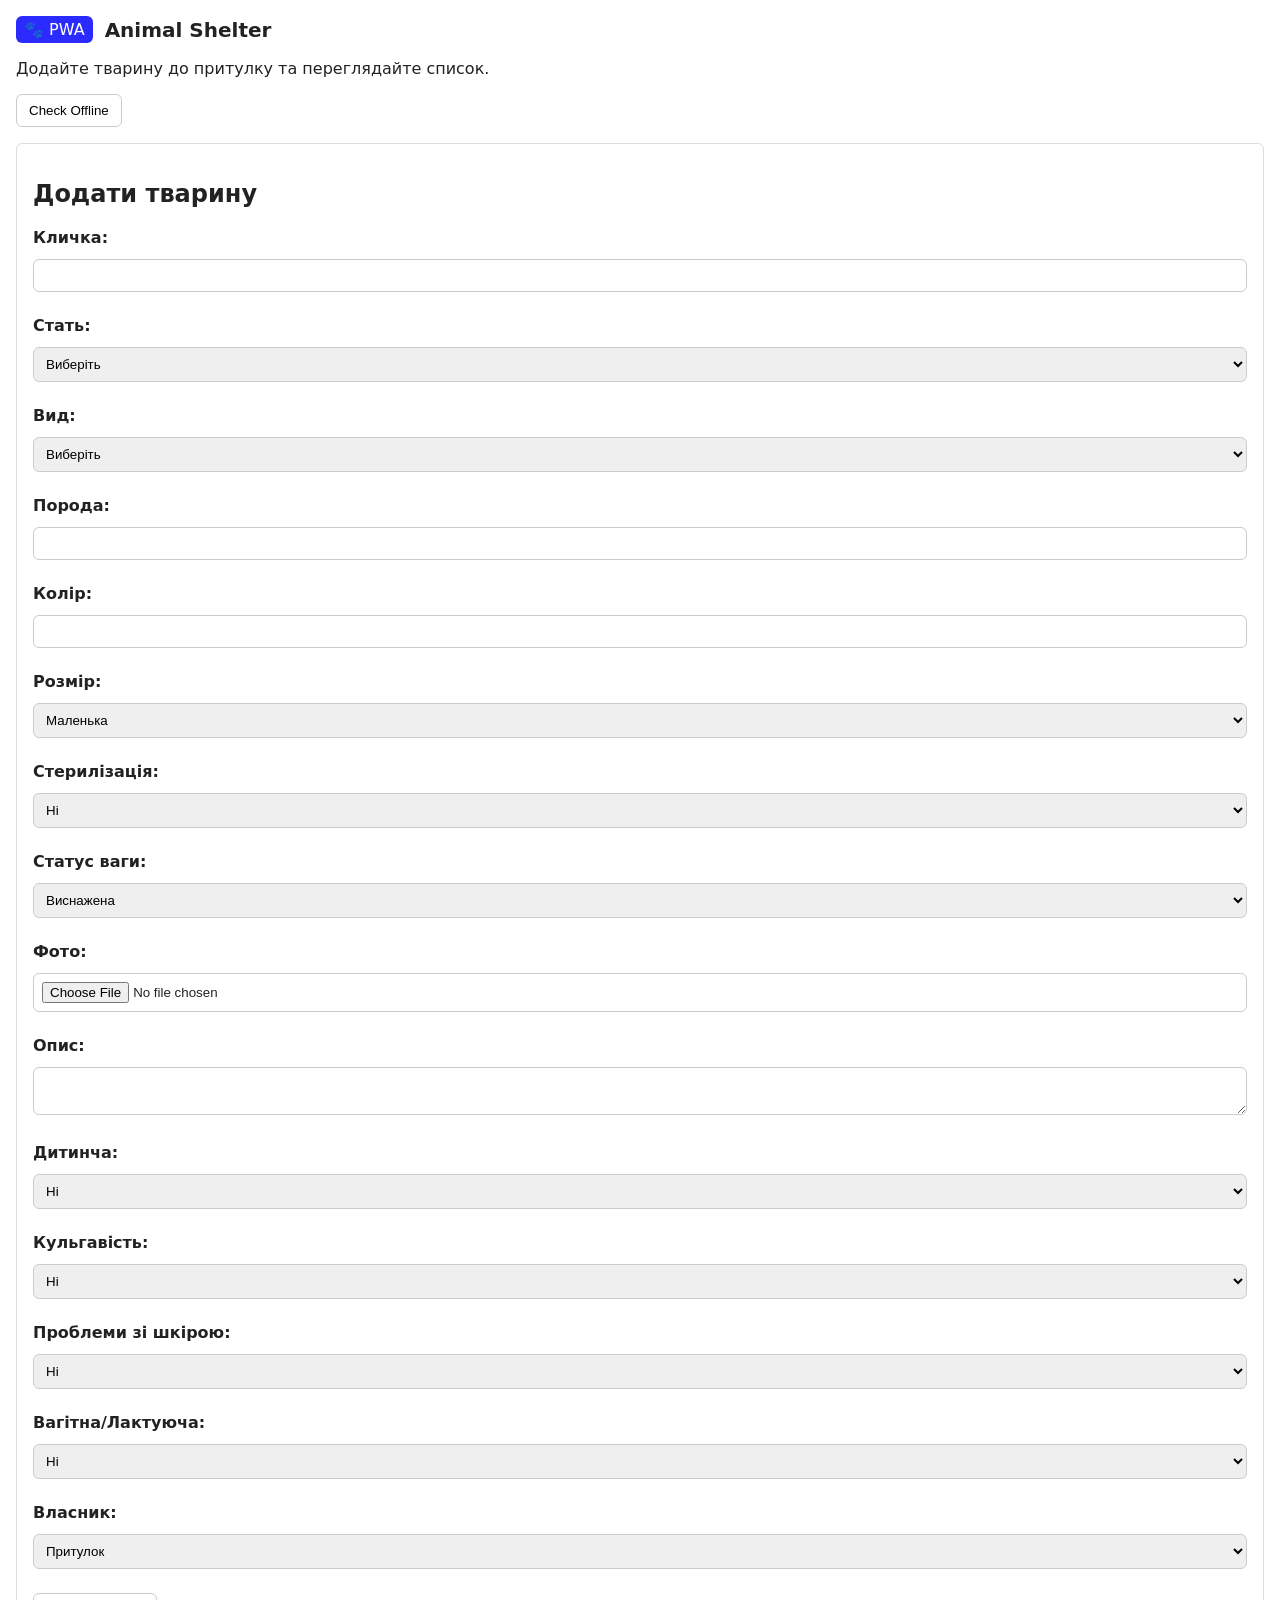
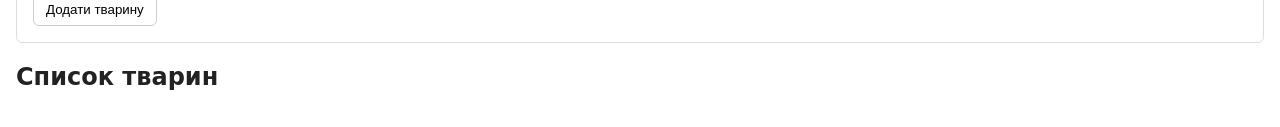
==== commit 1626f920: "index changes" ====
--- a/index.html
+++ b/index.html
@@ -48,6 +48,7 @@
     <div style="background:#fff; padding:1rem; border:1px solid #ddd; border-radius:.375rem; margin:1rem 0;">
         <h2>Додати тварину</h2>
         <form id="animalForm">
+
             <div class="form-group">
                 <label>Кличка:</label>
                 <input type="text" id="nickname" required />
@@ -73,6 +74,11 @@
             </div>
 
             <div class="form-group">
+                <label>Порода:</label>
+                <input type="text" id="breed" />
+            </div>
+
+            <div class="form-group">
                 <label>Колір:</label>
                 <input type="text" id="color" />
             </div>
@@ -80,7 +86,6 @@
             <div class="form-group">
                 <label>Розмір:</label>
                 <select id="animal_size">
-                    <option value="">Виберіть</option>
                     <option value="1">Маленька</option>
                     <option value="2">Середня</option>
                     <option value="3">Велика</option>
@@ -88,9 +93,16 @@
             </div>
 
             <div class="form-group">
-                <label>Вага (статус):</label>
+                <label>Стерилізація:</label>
+                <select id="sterilization">
+                    <option value="0">Ні</option>
+                    <option value="1">Так</option>
+                </select>
+            </div>
+
+            <div class="form-group">
+                <label>Статус ваги:</label>
                 <select id="_weight" required>
-                    <option value="">Виберіть</option>
                     <option value="1">Виснажена</option>
                     <option value="2">Худа</option>
                     <option value="3">Нормальна</option>
@@ -100,24 +112,24 @@
             </div>
 
             <div class="form-group">
-                <label>Опис:</label>
-                <textarea id="_short_description" rows="3"></textarea>
-            </div>
-
-            <div class="form-group">
-                <label>Стерилізована:</label>
-                <select id="sterilization">
-                    <option value="false">Ні</option>
-                    <option value="true">Так</option>
-                </select>
-            </div>
-
-            <div class="form-group">
                 <label>Фото:</label>
                 <input type="file" id="photo" accept="image/*" />
             </div>
 
             <div class="form-group">
+                <label>Опис:</label>
+                <textarea id="_short_description"></textarea>
+            </div>
+
+            <div class="form-group">
+                <label>Дитинча:</label>
+                <select id="_baby">
+                    <option value="0">Ні</option>
+                    <option value="1">Так</option>
+                </select>
+            </div>
+
+            <div class="form-group">
                 <label>Кульгавість:</label>
                 <select id="_lame">
                     <option value="0">Ні</option>
@@ -126,16 +138,8 @@
             </div>
 
             <div class="form-group">
-                <label>Проблеми з шкірою:</label>
+                <label>Проблеми зі шкірою:</label>
                 <select id="_skin_problem">
-                    <option value="0">Ні</option>
-                    <option value="1">Так</option>
-                </select>
-            </div>
-
-            <div class="form-group">
-                <label>Дитинча:</label>
-                <select id="_baby">
                     <option value="0">Ні</option>
                     <option value="1">Так</option>
                 </select>
@@ -153,12 +157,14 @@
                 <label>Власник:</label>
                 <select id="_owner">
                     <option value="1">Притулок</option>
-                    <option value="">Без власника</option>
-                </select>
-            </div>
-
-            <button type="submit" style="background:var(--accent); color:#fff; border:none; cursor:pointer;">Додати тварину</button>
+                    <option value="0">Без власника</option>
+                </select>
+            </div>
+
+            <button type="submit" class="btn">Додати тварину</button>
+
         </form>
+
         <div id="message"></div>
     </div>
 
@@ -251,32 +257,31 @@
             messageDiv.innerHTML = '<div class="success">⏳ Завантажується...</div>';
 
             const formData = new FormData();
-            
-            // Додайте всі поля як form-data
-            formData.append('breed', document.getElementById('nickname').value + ' порода');
+
+            formData.append('breed', document.getElementById('breed').value);
             formData.append('sex', document.getElementById('sex').value);
             formData.append('nickname', document.getElementById('nickname').value);
             formData.append('species', document.getElementById('species').value);
-            formData.append('sterilization', document.getElementById('sterilization').value === 'true' ? 1 : 0);
+            formData.append('sterilization', document.getElementById('sterilization').value);
             formData.append('color', document.getElementById('color').value);
-            formData.append('animal_size', document.getElementById('animal_size').value || 2);
+            formData.append('animal_size', document.getElementById('animal_size').value);
             formData.append('birth_date', Math.floor(Date.now() / 1000));
+
             formData.append('_long', -1.0);
             formData.append('_lat', -1.0);
-            formData.append('_weight', document.getElementById('_weight').value || 3);
+            formData.append('_weight', document.getElementById('_weight').value);
             formData.append('_lame', document.getElementById('_lame').value);
             formData.append('_skin_problem', document.getElementById('_skin_problem').value);
             formData.append('_baby', document.getElementById('_baby').value);
             formData.append('_preg_lact', document.getElementById('_preg_lact').value);
-            formData.append('_owner', document.getElementById('_owner').value || null);
+            formData.append('_owner', document.getElementById('_owner').value);
             formData.append('_short_description', document.getElementById('_short_description').value);
+
             formData.append('created_at', Math.floor(Date.now() / 1000));
 
-            // Фото (опціонально)
-            const photoInput = document.getElementById('photo');
-            if (photoInput.files.length > 0) {
-                formData.append('photo', photoInput.files[0]);
-            }
+            // Фото
+            const photo = document.getElementById('photo').files[0];
+            if (photo) formData.append('photo', photo);
 
             try {
                 const response = await fetch(API_URL, {
@@ -287,43 +292,26 @@
                     body: formData
                 });
 
+                const result = await response.json();
+
                 if (response.ok) {
-                    const result = await response.json();
-                    messageDiv.innerHTML = '<div class="success">✅ Тварину успішно додано! ID: ' + result.id + '</div>';
-                    
-                    const animalData = {
-                        nickname: document.getElementById('nickname').value,
-                        species: parseInt(document.getElementById('species').value),
-                        breed: document.getElementById('nickname').value + ' порода',
-                        sex: parseInt(document.getElementById('sex').value),
-                        color: document.getElementById('color').value,
-                        _weight: parseInt(document.getElementById('_weight').value) || 3,
-                        sterilization: document.getElementById('sterilization').value === 'true',
-                        _short_description: document.getElementById('_short_description').value,
-                        photoUrl: result.photo_url || null
-                    };
-
-                    animals.push(animalData);
-                    localStorage.setItem('animals', JSON.stringify(animals));
-                    form.reset();
-                    displayAnimals();
-                    setTimeout(() => messageDiv.innerHTML = '', 5000);
+                    messageDiv.innerHTML =
+                        '<div class="success">✅ Тварину успішно додано! ID: ' +
+                        result.id +
+                        '</div>';
                 } else {
-                    const error = await response.text();
-                    messageDiv.innerHTML = '<div class="error">❌ Помилка: ' + error + '</div>';
+                    messageDiv.innerHTML =
+                        '<div class="error">❌ API помилка: ' +
+                        JSON.stringify(result) +
+                        '</div>';
                 }
-            } catch (error) {
-                console.error('Error:', error);
-                messageDiv.innerHTML = '<div class="error">❌ Помилка мережі. Збережено локально.</div>';
-                animals.push({
-                    nickname: document.getElementById('nickname').value,
-                    species: parseInt(document.getElementById('species').value),
-                    _short_description: document.getElementById('_short_description').value
-                });
-                localStorage.setItem('animals', JSON.stringify(animals));
-                displayAnimals();
+
+            } catch (err) {
+                messageDiv.innerHTML = '<div class="error">❌ Помилка мережі</div>';
+                console.log(err);
             }
         });
+
 
         displayAnimals();
     </script>
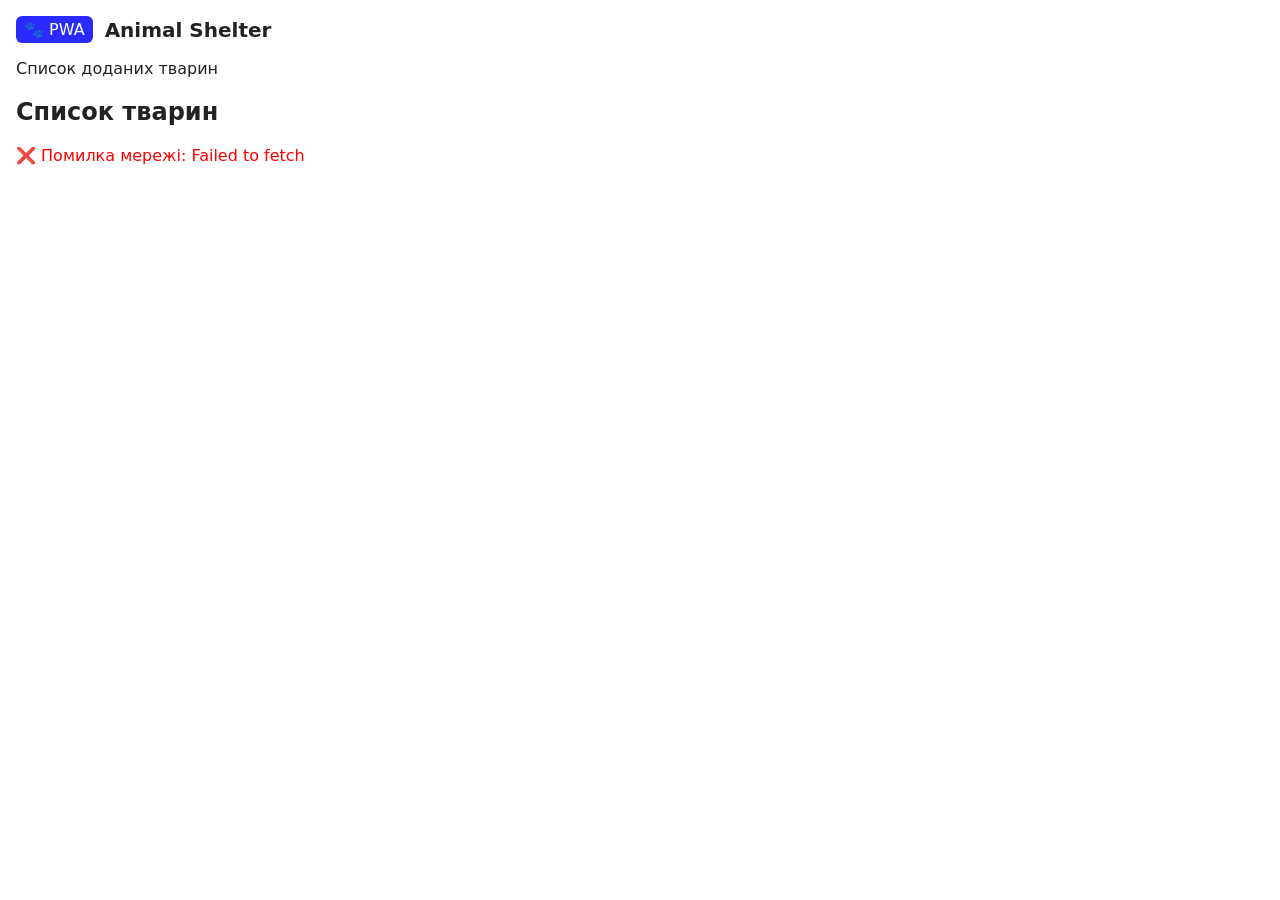
==== commit 51b17bcf: "Added list show" ====
--- a/index.html
+++ b/index.html
@@ -6,314 +6,81 @@
     <title>Simple PWA</title>
     <meta name="theme-color" content="#2b2bff" />
     <link rel="manifest" href="/manifest.json" />
-    
-    <!-- Apple специфічні теги -->
-    <meta name="apple-mobile-web-app-capable" content="yes" />
-    <meta name="apple-mobile-web-app-status-bar-style" content="black-translucent" />
-    <meta name="apple-mobile-web-app-title" content="Simple PWA" />
-    <link rel="apple-touch-icon" href="/icons/icon-128.png" />
+
     <style>
         :root { --accent:#2b2bff; font-family: system-ui,Segoe UI,Roboto,Helvetica,Arial; }
         body{ margin:0; padding:1rem; color:#222; }
         header{ display:flex; align-items:center; gap:.75rem; }
         .badge{ background:var(--accent); color:#fff; padding:.25rem .5rem; border-radius:.375rem; }
-        #offline { display:none; background:#ffdede; padding:.5rem; margin-top:1rem; border-radius:.375rem; }
-        button{ padding:.5rem .75rem; border:1px solid #ccc; border-radius:.375rem; background:#fff; cursor:pointer; }
-        input, select, textarea { padding:.5rem; margin:.5rem 0; width:100%; box-sizing:border-box; border:1px solid #ccc; border-radius:.375rem; }
-        .form-group { margin:1rem 0; }
-        label { display:block; font-weight:bold; margin-bottom:.25rem; }
         .animal-item { background:#f5f5f5; padding:1rem; margin:1rem 0; border-radius:.375rem; border-left:4px solid var(--accent); }
         .animal-item h3 { margin:.5rem 0; color:var(--accent); }
         .animal-item p { margin:.25rem 0; font-size:.9rem; }
-        .success { background:#d4edda; color:#155724; padding:.75rem; margin:1rem 0; border-radius:.375rem; }
-        .error { background:#f8d7da; color:#721c24; padding:.75rem; margin:1rem 0; border-radius:.375rem; }
     </style>
 </head>
 <body>
-    <header>
-        <div class="badge">🐾 PWA</div>
-        <h1 style="margin:0;font-size:1.25rem;">Animal Shelter</h1>
-    </header>
+<header>
+    <div class="badge">🐾 PWA</div>
+    <h1 style="margin:0;font-size:1.25rem;">Animal Shelter</h1>
+</header>
 
-    <p>Додайте тварину до притулку та переглядайте список.</p>
+<p>Список доданих тварин</p>
 
-    <div>
-        <button id="installBtn" style="display:none">Install App</button>
-        <button id="checkOffline">Check Offline</button>
-    </div>
+<!-- Animals List -->
+<div>
+    <h2>Список тварин</h2>
+    <div id="animalsList"></div>
+</div>
 
-    <div id="offline">You are offline — showing cached content.</div>
+<script>
+    const API_URL = 'http://api.animal-id.net/homeless_v1/animal';
+    const TOKEN = 'Bearer xeOPS_Es8fXyMw0F5UJjmktPi0CUyV5g'; // вставляєш свій токен
 
-    <!-- Add Animal Form -->
-    <div style="background:#fff; padding:1rem; border:1px solid #ddd; border-radius:.375rem; margin:1rem 0;">
-        <h2>Додати тварину</h2>
-        <form id="animalForm">
+    const animalsList = document.getElementById('animalsList');
 
-            <div class="form-group">
-                <label>Кличка:</label>
-                <input type="text" id="nickname" required />
-            </div>
+    async function loadAnimals() {
+        animalsList.innerHTML = '<p>⏳ Завантаження...</p>';
 
-            <div class="form-group">
-                <label>Стать:</label>
-                <select id="sex" required>
-                    <option value="">Виберіть</option>
-                    <option value="0">Самка</option>
-                    <option value="1">Самець</option>
-                    <option value="2">Невідомо</option>
-                </select>
-            </div>
+        try {
+            const response = await fetch(API_URL, {
+                method: 'GET',
+                headers: {
+                    'Authorization': TOKEN
+                }
+            });
 
-            <div class="form-group">
-                <label>Вид:</label>
-                <select id="species" required>
-                    <option value="">Виберіть</option>
-                    <option value="1">Кіт</option>
-                    <option value="3">Собака</option>
-                </select>
-            </div>
+            const result = await response.json();
 
-            <div class="form-group">
-                <label>Порода:</label>
-                <input type="text" id="breed" />
-            </div>
+            if (!response.ok || !result.data) {
+                animalsList.innerHTML =
+                    '<p style="color:red;">❌ Помилка API: ' + JSON.stringify(result) + '</p>';
+                return;
+            }
 
-            <div class="form-group">
-                <label>Колір:</label>
-                <input type="text" id="color" />
-            </div>
+            const animals = result.data;
 
-            <div class="form-group">
-                <label>Розмір:</label>
-                <select id="animal_size">
-                    <option value="1">Маленька</option>
-                    <option value="2">Середня</option>
-                    <option value="3">Велика</option>
-                </select>
-            </div>
+            if (!animals.length) {
+                animalsList.innerHTML = '<p>Немає тварин</p>';
+                return;
+            }
 
-            <div class="form-group">
-                <label>Стерилізація:</label>
-                <select id="sterilization">
-                    <option value="0">Ні</option>
-                    <option value="1">Так</option>
-                </select>
-            </div>
-
-            <div class="form-group">
-                <label>Статус ваги:</label>
-                <select id="_weight" required>
-                    <option value="1">Виснажена</option>
-                    <option value="2">Худа</option>
-                    <option value="3">Нормальна</option>
-                    <option value="4">Товста</option>
-                    <option value="5">Ожиріння</option>
-                </select>
-            </div>
-
-            <div class="form-group">
-                <label>Фото:</label>
-                <input type="file" id="photo" accept="image/*" />
-            </div>
-
-            <div class="form-group">
-                <label>Опис:</label>
-                <textarea id="_short_description"></textarea>
-            </div>
-
-            <div class="form-group">
-                <label>Дитинча:</label>
-                <select id="_baby">
-                    <option value="0">Ні</option>
-                    <option value="1">Так</option>
-                </select>
-            </div>
-
-            <div class="form-group">
-                <label>Кульгавість:</label>
-                <select id="_lame">
-                    <option value="0">Ні</option>
-                    <option value="1">Так</option>
-                </select>
-            </div>
-
-            <div class="form-group">
-                <label>Проблеми зі шкірою:</label>
-                <select id="_skin_problem">
-                    <option value="0">Ні</option>
-                    <option value="1">Так</option>
-                </select>
-            </div>
-
-            <div class="form-group">
-                <label>Вагітна/Лактуюча:</label>
-                <select id="_preg_lact">
-                    <option value="0">Ні</option>
-                    <option value="1">Так</option>
-                </select>
-            </div>
-
-            <div class="form-group">
-                <label>Власник:</label>
-                <select id="_owner">
-                    <option value="1">Притулок</option>
-                    <option value="0">Без власника</option>
-                </select>
-            </div>
-
-            <button type="submit" class="btn">Додати тварину</button>
-
-        </form>
-
-        <div id="message"></div>
-    </div>
-
-    <!-- Animals List -->
-    <div>
-        <h2>Список тварин</h2>
-        <div id="animalsList"></div>
-    </div>
-
-    <script>
-        const API_URL = 'http://api.animal-id.info/homeless_v1/animal';
-        const TOKEN = 'Bearer okRpmDg2wJeyLPbD14tDcbrgeYOX8ltv';
-
-        // Register service worker
-        if ('serviceWorker' in navigator) {
-            navigator.serviceWorker.register('/sw.js').then(reg=>{
-                console.log('SW registered:', reg.scope);
-            }).catch(err=>{
-                console.warn('SW registration failed:', err);
-            });
-        }
-
-        // Offline indicator
-        const offlineEl = document.getElementById('offline');
-        function updateOnlineStatus(){ offlineEl.style.display = navigator.onLine ? 'none' : 'block'; }
-        window.addEventListener('online', updateOnlineStatus);
-        window.addEventListener('offline', updateOnlineStatus);
-        document.getElementById('checkOffline').addEventListener('click', updateOnlineStatus);
-        updateOnlineStatus();
-
-        // Install prompt
-        const isIphone = /iPhone|iPad|iPod/.test(navigator.userAgent);
-        let deferredPrompt;
-        const installBtn = document.getElementById('installBtn');
-        
-        if (isIphone) {
-            installBtn.textContent = '📱 Add to Home Screen';
-            installBtn.style.display = 'inline-block';
-            installBtn.addEventListener('click', () => {
-                alert('Натисніть Share (внизу) → Add to Home Screen');
-            });
-        } else {
-            window.addEventListener('beforeinstallprompt', (e) => {
-                e.preventDefault();
-                deferredPrompt = e;
-                installBtn.style.display = 'inline-block';
-            });
-            installBtn.addEventListener('click', async () => {
-                if (!deferredPrompt) return;
-                deferredPrompt.prompt();
-                const choice = await deferredPrompt.userChoice;
-                console.log('Install choice:', choice.outcome);
-                deferredPrompt = null;
-                installBtn.style.display = 'none';
-            });
-        }
-
-        // Add Animal Form Handler
-        const form = document.getElementById('animalForm');
-        const messageDiv = document.getElementById('message');
-        const animalsList = document.getElementById('animalsList');
-        let animals = JSON.parse(localStorage.getItem('animals')) || [];
-
-        // Display animals from localStorage
-        function displayAnimals() {
-            animalsList.innerHTML = animals.map((animal, idx) => `
+            animalsList.innerHTML = animals.map(animal => `
                 <div class="animal-item">
-                    <h3>${animal.nickname} ${animal.species === 1 ? '🐱' : '🐶'}</h3>
-                    <p><strong>Порода:</strong> ${animal.breed || '-'}</p>
+                    <h3>${animal.transponder || 'Без ID'} 🐾</h3>
                     <p><strong>Вид:</strong> ${animal.species === 1 ? 'Кіт' : 'Собака'}</p>
-                    <p><strong>Стать:</strong> ${['Самка', 'Самець', 'Невідомо'][animal.sex] || '-'}</p>
-                    <p><strong>Колір:</strong> ${animal.color || '-'}</p>
-                    <p><strong>Статус ваги:</strong> ${['', 'Виснажена', 'Худа', 'Нормальна', 'Товста', 'Ожиріння'][animal._weight] || '-'}</p>
-                    <p><strong>Стерилізована:</strong> ${animal.sterilization ? 'Так' : 'Ні'}</p>
-                    <p><strong>Опис:</strong> ${animal._short_description || '-'}</p>
-                    ${animal.photoUrl ? `<img src="${animal.photoUrl}" style="max-width:100%; border-radius:.375rem; margin-top:.5rem;" />` : ''}
-                    <button onclick="deleteAnimal(${idx})" style="background:#dc3545; color:#fff; border:none; margin-top:.5rem; padding:.5rem .75rem; border-radius:.375rem; cursor:pointer;">Видалити</button>
+                    <p><strong>Стать:</strong> ${['Самка','Самець','Невідомо'][animal.sex] || '-'}</p>
+                    <p><strong>Дата реєстрації:</strong> ${animal.register_date}</p>
                 </div>
             `).join('');
+
+        } catch (err) {
+            animalsList.innerHTML =
+                '<p style="color:red;">❌ Помилка мережі: ' + err.message + '</p>';
         }
+    }
 
-        function deleteAnimal(idx) {
-            animals.splice(idx, 1);
-            localStorage.setItem('animals', JSON.stringify(animals));
-            displayAnimals();
-        }
-
-        form.addEventListener('submit', async (e) => {
-            e.preventDefault();
-            messageDiv.innerHTML = '<div class="success">⏳ Завантажується...</div>';
-
-            const formData = new FormData();
-
-            formData.append('breed', document.getElementById('breed').value);
-            formData.append('sex', document.getElementById('sex').value);
-            formData.append('nickname', document.getElementById('nickname').value);
-            formData.append('species', document.getElementById('species').value);
-            formData.append('sterilization', document.getElementById('sterilization').value);
-            formData.append('color', document.getElementById('color').value);
-            formData.append('animal_size', document.getElementById('animal_size').value);
-            formData.append('birth_date', Math.floor(Date.now() / 1000));
-
-            formData.append('_long', -1.0);
-            formData.append('_lat', -1.0);
-            formData.append('_weight', document.getElementById('_weight').value);
-            formData.append('_lame', document.getElementById('_lame').value);
-            formData.append('_skin_problem', document.getElementById('_skin_problem').value);
-            formData.append('_baby', document.getElementById('_baby').value);
-            formData.append('_preg_lact', document.getElementById('_preg_lact').value);
-            formData.append('_owner', document.getElementById('_owner').value);
-            formData.append('_short_description', document.getElementById('_short_description').value);
-
-            formData.append('created_at', Math.floor(Date.now() / 1000));
-
-            // Фото
-            const photo = document.getElementById('photo').files[0];
-            if (photo) formData.append('photo', photo);
-
-            try {
-                const response = await fetch(API_URL, {
-                    method: 'POST',
-                    headers: {
-                        'Authorization': TOKEN
-                    },
-                    body: formData
-                });
-
-                const result = await response.json();
-
-                if (response.ok) {
-                    messageDiv.innerHTML =
-                        '<div class="success">✅ Тварину успішно додано! ID: ' +
-                        result.id +
-                        '</div>';
-                } else {
-                    messageDiv.innerHTML =
-                        '<div class="error">❌ API помилка: ' +
-                        JSON.stringify(result) +
-                        '</div>';
-                }
-
-            } catch (err) {
-                messageDiv.innerHTML = '<div class="error">❌ Помилка мережі</div>';
-                console.log(err);
-            }
-        });
+    loadAnimals(); // завантажує список при старті
+</script>
 
 
-        displayAnimals();
-    </script>
 </body>
-</html>+</html>
